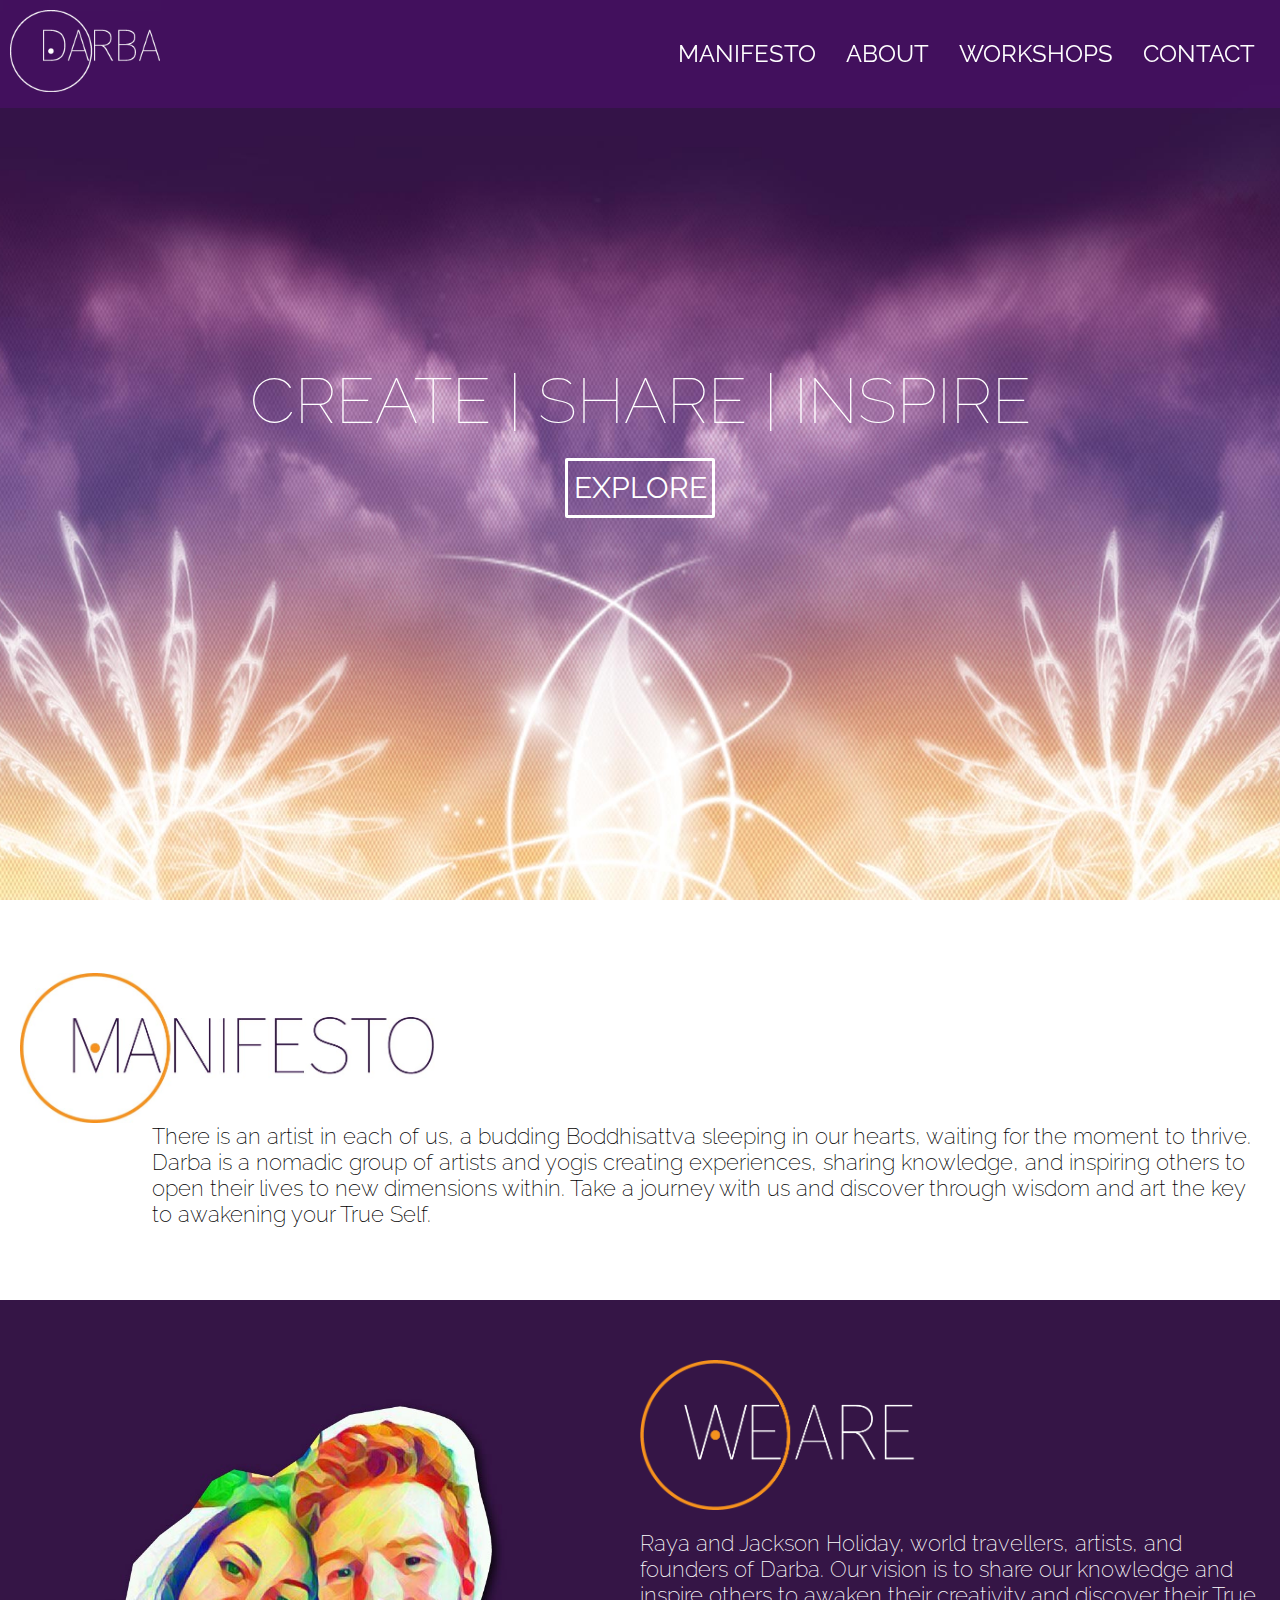
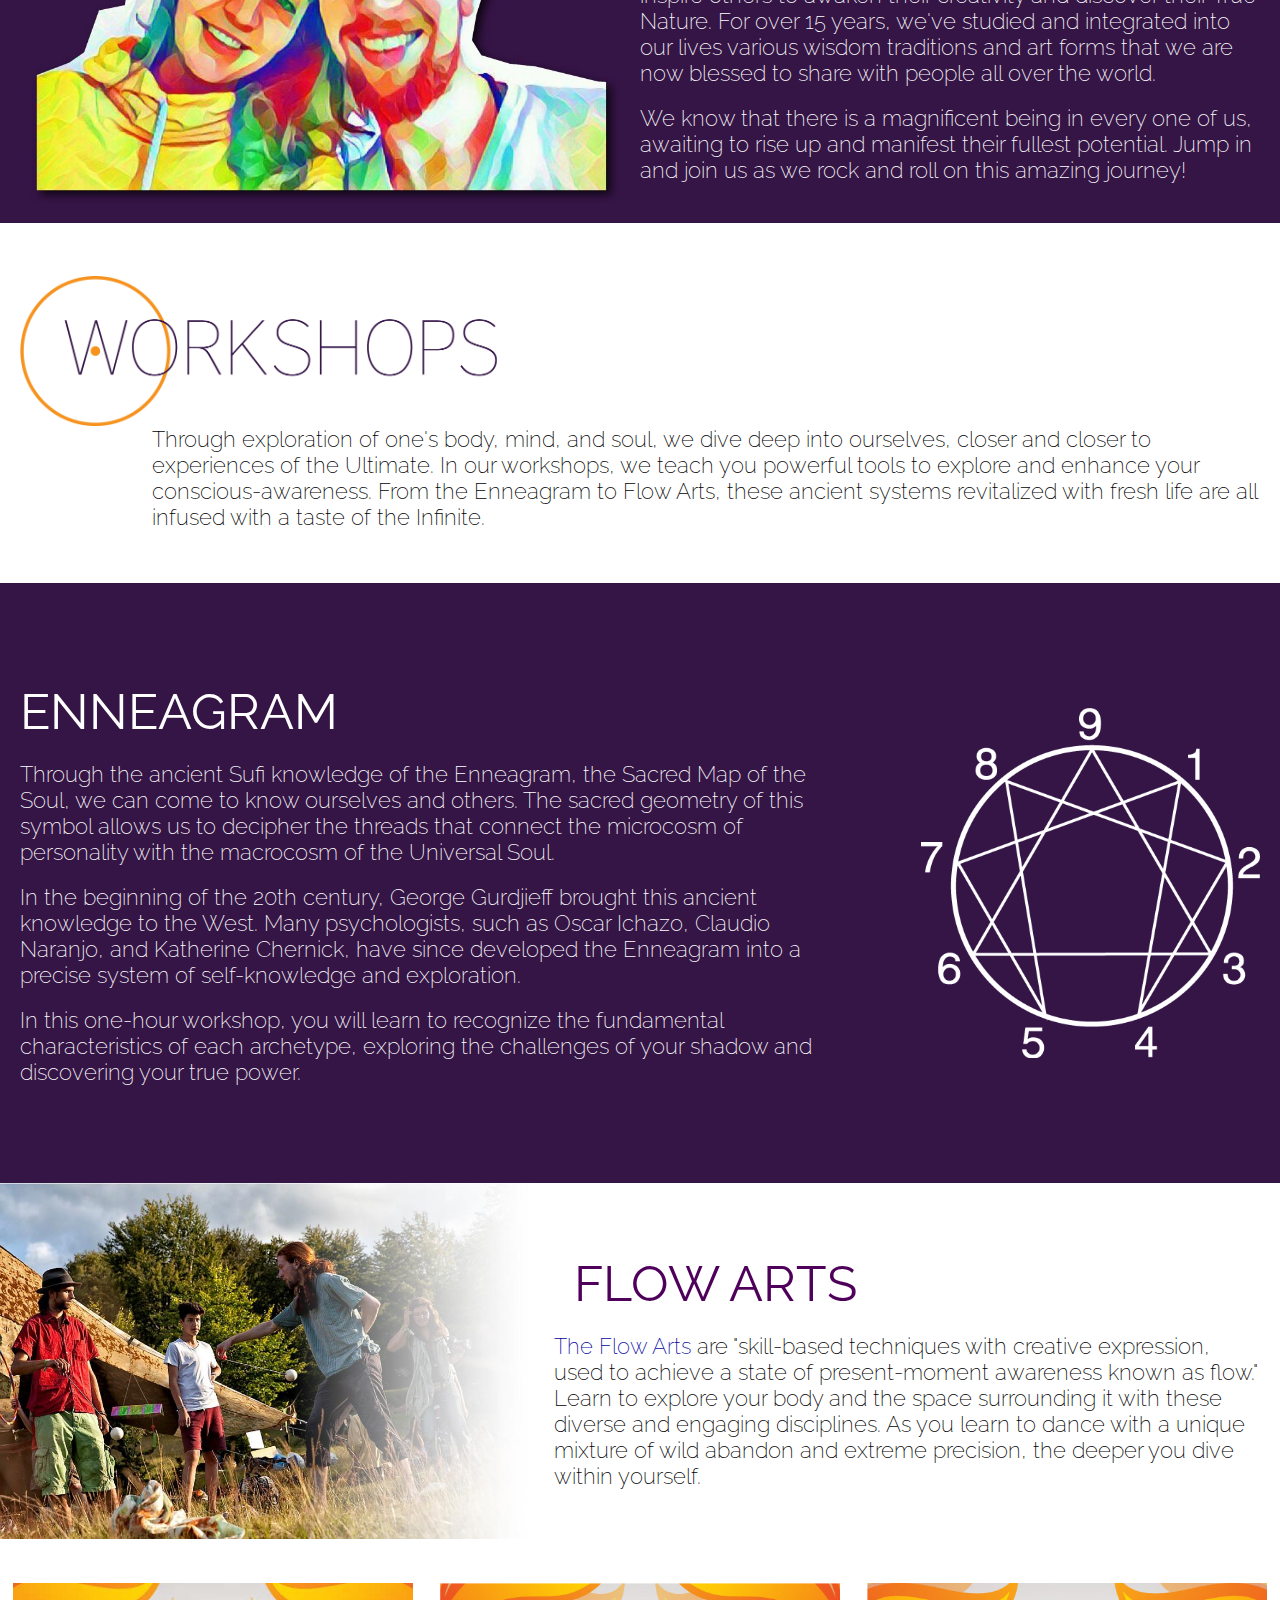
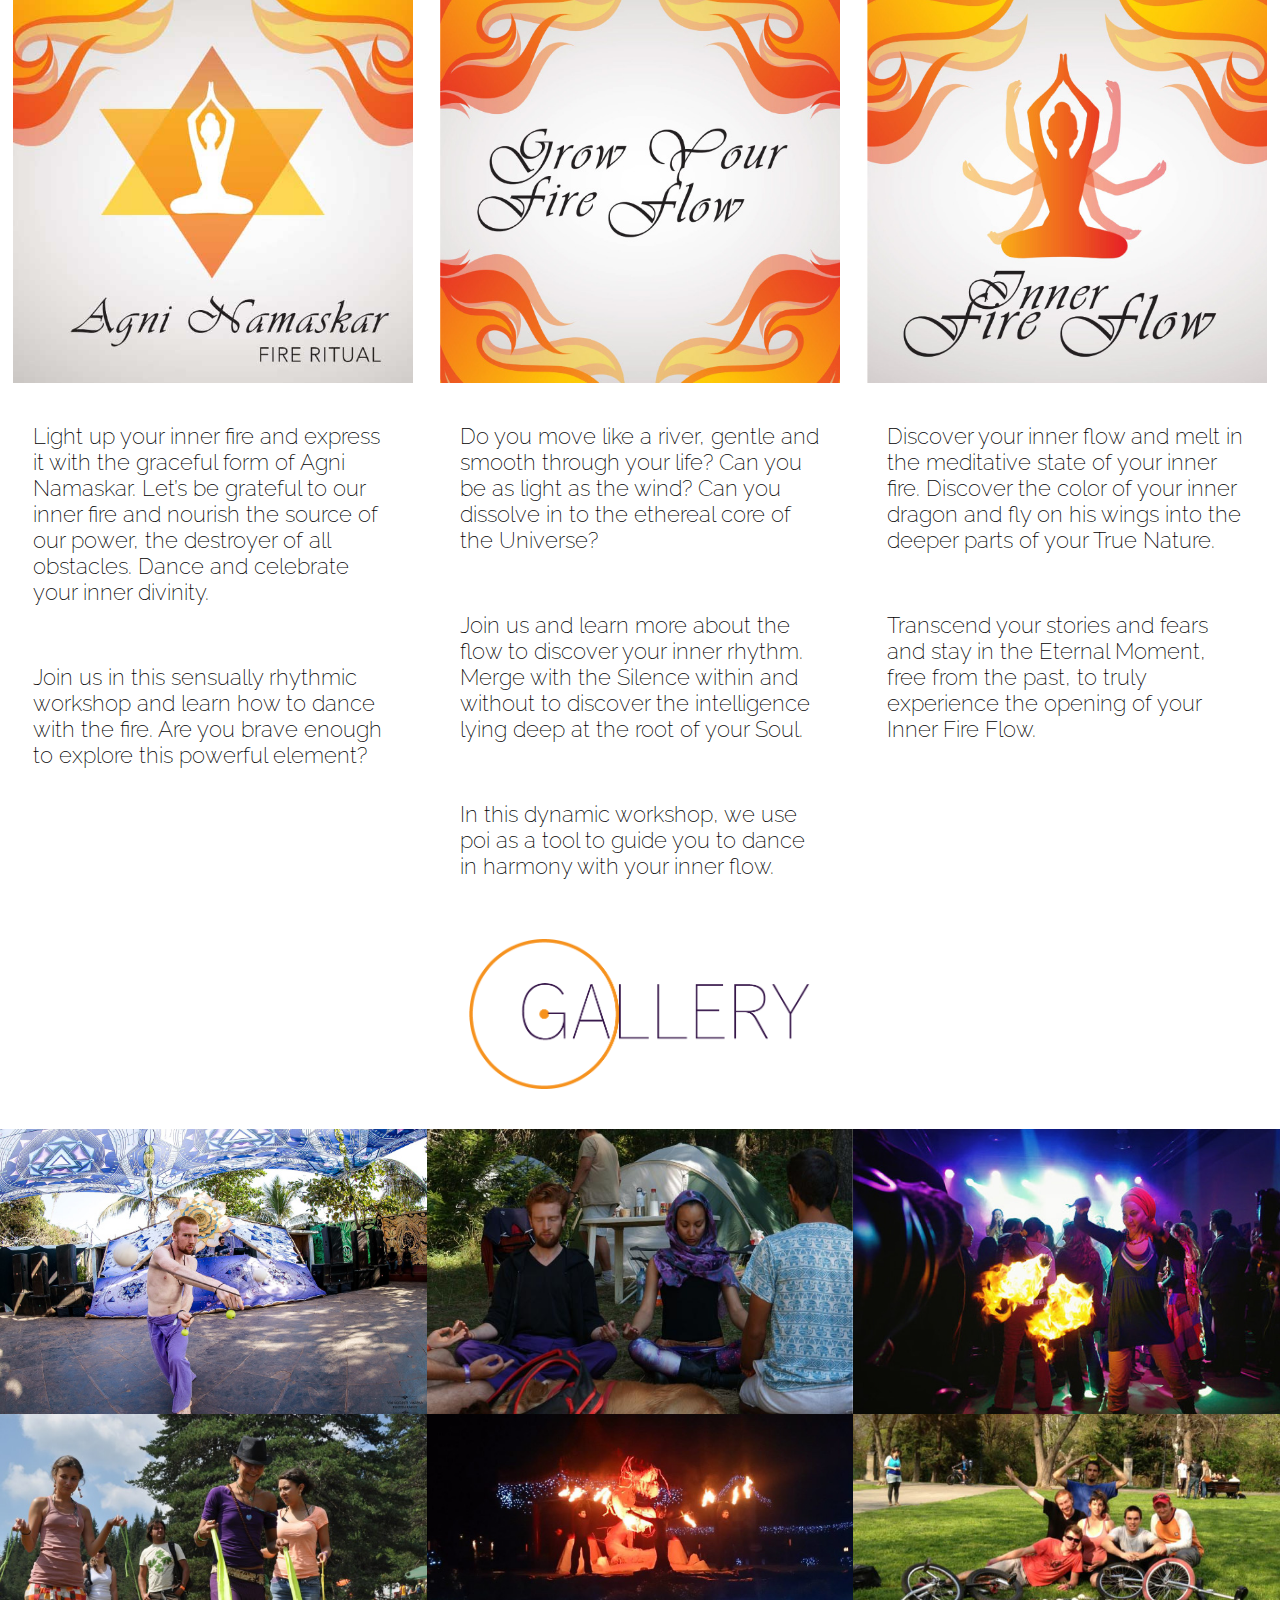
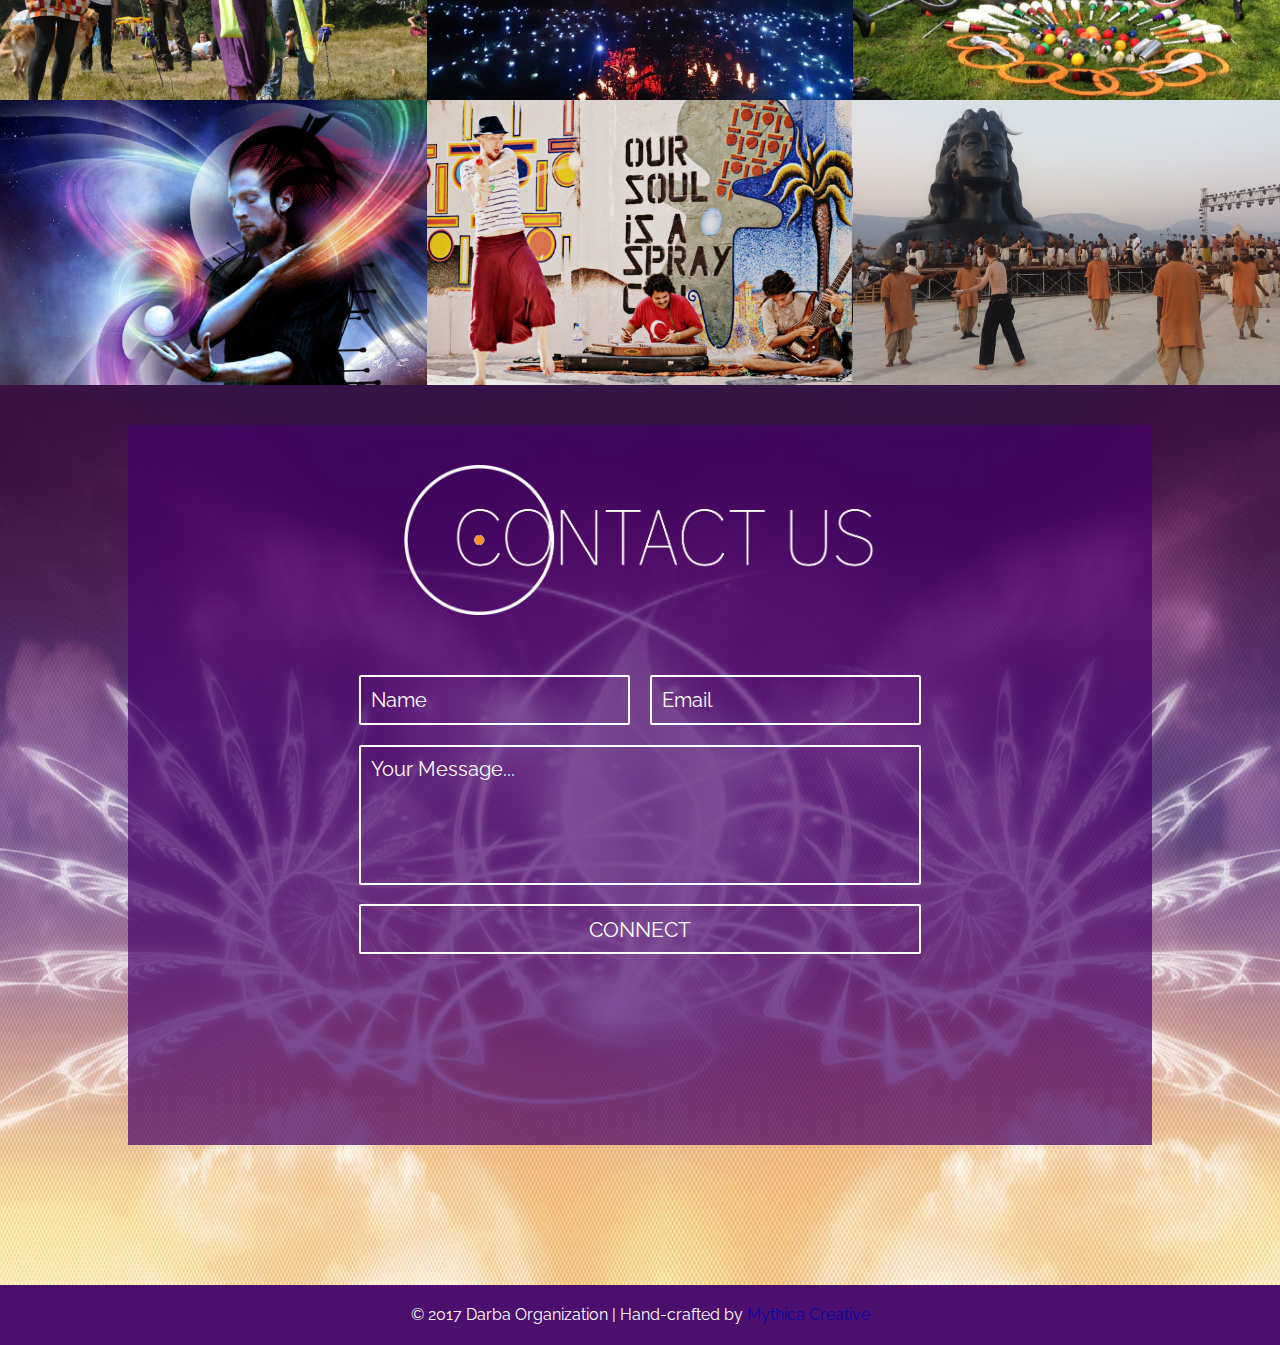
==== index.html @ bb7539b0 "Add favicon" ====
<!DOCTYPE html>
<html lang="en">
<head>
    <title>
      Darba
    </title>
    <meta
      charset="UTF-8"
      type="description"
      content="Darba: On a mission to raise human consciousness">
    <meta
      name="viewport"
      content="width=device-width, initial-scale=1">
    <link
    href="https://fonts.googleapis.com/css?family=Raleway"
    rel="stylesheet">
    <link
      rel="stylesheet"
      type="text/css"
      href="index.css">
    <link
      rel='shortcut icon'
      type='image/x-icon'
      href='/favicon.ico'>
</head>

<body>
  <header>
    <nav>
      <ul>
        <li>
          <img class="logo" src="./images/logo.png">
        </li>
        <li class="nav-link desktop">
          <a href="#manifesto">MANIFESTO</a>
        </li>
        <li class="nav-link desktop">
          <a href="#about">ABOUT</a>
        </li>
        <li class="nav-link desktop">
          <a href="#workshops">WORKSHOPS</a>
        </li>
        <li class="nav-link desktop">
          <a href="#contact">CONTACT</a>
        </li>
      </ul>
    </nav>
  </header>

  <main>
    <div class="banner">
      <div class="banner-content">
        <h1 class="desktop">CREATE | SHARE | INSPIRE</h1>
        <h1 class="mobile">CREATE SHARE INSPIRE</h1>
        <button class="explore-button">
          <a href="#manifesto">EXPLORE</a>
        </button>
      </div>
    </div>

    <div id="manifesto" class="container">
      <div class="manifesto-content content-section">
        <img class="content-header manifesto-header" src="./images/manifesto.jpg" />
        <p>There is an artist in each of us, a budding Boddhisattva sleeping in our hearts, waiting for the moment to thrive. Darba is a nomadic group of artists and yogis creating experiences, sharing knowledge, and inspiring others to open their lives to new dimensions within. Take a journey with us and discover through wisdom and art the key to awakening your True Self.</p>
      </div>
    </div>

    <div id="about">
      <div class="about-content content-section">
        <img id="about-image" src="./images/raya&jackson.jpg" />
        <div class="about-text">
          <img class="content-header about-header" src="./images/about.png" />
          <p>Raya and Jackson Holiday, world travellers, artists, and founders of Darba. Our vision is to share our knowledge and inspire others to awaken their creativity and discover their True Nature. For over 15 years, we've studied and integrated into our lives various wisdom traditions and art forms that we are now blessed to share with people all over the world.</p>
          <br />
          <p>We know that there is a magnificent being in every one of us, awaiting to rise up and manifest their fullest potential. Jump in and join us as we rock and roll on this amazing journey!</p>
          </div>
      </div>
    </div>

    <div id="workshops">
      <div class="workshops-content content-section">
        <img class="content-header workshops-header" src="./images/workshops.png" />
        <p>Through exploration of one's body, mind, and soul, we dive deep into ourselves, closer and  closer to experiences of the Ultimate. In our workshops, we teach you powerful tools to explore and enhance your conscious-awareness. From the Enneagram to Flow Arts, these ancient systems revitalized with fresh life are all infused with a taste of the Infinite.</p>
      </div>
    </div>

    <div class="enneagram">
      <div class="enneagram-content content-section">
        <div class="enneagram-text">
          <h2>ENNEAGRAM</h2>
          <p>Through the ancient Sufi knowledge of the Enneagram, the Sacred Map of the Soul, we can come to know ourselves and others. The sacred geometry of this symbol allows us to decipher the threads that connect the microcosm of personality with the macrocosm of the Universal Soul.</p>
          <br/>
          <p>In the beginning of the 20th century, George Gurdjieff brought this ancient knowledge to the West. Many psychologists, such as Oscar Ichazo, Claudio Naranjo, and Katherine Chernick, have since developed the Enneagram into a precise system of self-knowledge and exploration.</p>
          <br/>
          <p>In this one-hour workshop, you will learn to recognize the fundamental characteristics of each archetype, exploring the challenges of your shadow and discovering your true power.</p>
        </div>
        <img id="enneagram-image" src="./images/enneagram.png" />
      </div>
    </div>

    <div class="flow-arts">
      <div class="flow-arts-content">
        <img id="flow-arts-image" src="./images/flow_arts_workshop.jpg" />
        <div class="flow-arts-text">
          <h2>FLOW ARTS</h2>
          <p><a href="https://flowartsinstitute.com/about-us/what-is-flow-arts/" target="_blank">The Flow Arts</a> are "skill-based techniques with creative expression, used to achieve a state of present-moment awareness known as flow." Learn to explore your body and the space surrounding it with these diverse and engaging disciplines. As you learn to dance with a unique mixture of wild abandon and extreme precision, the deeper you dive within yourself.
        </div>
      </div>
    </div>

    <div class="fire">
      <div class="agni-namaskar fire-workshop">
        <img id="agni-namaskar-image" class="fire-workshop-image" src="./images/agni_namaskar.jpg" />
        <p>Light up your inner fire and express it with the graceful form of Agni Namaskar. Let’s be grateful to our inner fire and nourish the source of our power, the destroyer of all obstacles. Dance and celebrate your inner divinity.</p>
        <br/>
        <p>Join us in this sensually rhythmic workshop and learn how to dance with the fire. Are you brave enough to explore this powerful element?</p>
      </div>
      <div class="grow-your-fire-flow fire-workshop">
        <img id="grow-your-fire-flow-image" class="fire-workshop-image" src="./images/grow_your_fire_flow.jpg" />
        <p>Do you move like a river, gentle and smooth through your life? Can you be as light as the wind? Can you dissolve in to the ethereal core of the Universe?</p>
        <br/>
        <p>Join us and learn more about the flow to discover your inner rhythm. Merge with the Silence within and without to discover the intelligence lying deep at the root of your Soul.</p>
        <br/>
        <p>In this dynamic workshop, we use poi as a tool to guide you to dance in harmony with your inner flow.</p>
      </div>
      <div class="inner-fire-flow fire-workshop">
        <img id="inner-fire-flow-image" class="fire-workshop-image" src="./images/inner_fire_flow.jpg" />
        <p>Discover your inner flow and melt in the meditative state of your inner fire. Discover the color of your inner dragon and fly on his wings into the deeper parts of your True Nature.</p>
        <br/>
        <p>Transcend your stories and fears and stay in the Eternal Moment, free from the past, to truly experience the opening of your Inner Fire Flow.</p>
      </div>
    </div>

    <div class="gallery">
      <img class="content-header gallery-header" src="./images/gallery.png" />
      <div class="gallery-content">
        <div class="gallery-image">
          <img id="gallery-1" src="./images/gallery/IMG1.jpg" />
        </div>
        <div class="gallery-image">
          <img id="gallery-2" src="./images/gallery/IMG2.jpg" />
        </div>
        <div class="gallery-image">
          <img id="gallery-3" src="./images/gallery/IMG3.jpg" />
        </div>
        <div class="gallery-image">
          <img id="gallery-4" src="./images/gallery/IMG4.jpg" />
        </div>
        <div class="gallery-image">
          <img id="gallery-5" src="./images/gallery/IMG5.jpg" />
        </div>
        <div class="gallery-image">
          <img id="gallery-6" src="./images/gallery/IMG6.jpg" />
        </div>
        <div class="gallery-image">
          <img id="gallery-7" src="./images/gallery/IMG7.jpg" />
        </div>
        <div class="gallery-image">
          <img id="gallery-8" src="./images/gallery/IMG8.jpg" />
        </div>
        <div class="gallery-image">
          <img id="gallery-9" src="./images/gallery/IMG9.jpg" />
        </div>
      </div>
    </div>

    <div class="contact" id="contact">
      <div class="contact-content">
        <img class="content-header contact-header" src="./images/contact-us.png">
        <form name="contact" class="contact-form" netlify>
          <div class="contact-info">
            <label class="visually-hidden" for="name">Name</label>
            <input type="text" name="name" id="name" placeholder="Name" />
            <label class="visually-hidden" for="email">Email</label>
            <input type="email" name="email" id="email" placeholder="Email" />
          </div>
          <label class="visually-hidden" for="message">Message</label>
          <textarea id="message" placeholder="Your Message..." name="message"></textarea>
          <br />
          <button type="submit">CONNECT</button>
        </form>
    </div>
  </main>

  <footer>
    <span>
      © 2017 Darba Organization | Hand-crafted by <a href="http://mythicacreative.com" target="_blank"> Mythica Creative</a>
    </span>
  </footer>
</body>
</html>
---- index.css ----
/* General */

* {
  box-sizing: border-box;
  font-family: Raleway;
}

html, body, nav, ul, li, a, h1, h2, h3, h4, p {
  margin: 0;
  padding: 0;
}

html, body {
  height: 100%;
}

a {
  text-decoration: none;
  color: #0606a0;
}

a:visited {
  color: #4f005b;
}

h1 {
  font-size: 64px;
  font-weight: 100;
}

h2 {
  font-size: 50px;
  font-weight: 400;
}

p {
  font-size: 22px;
  font-weight: 200;
}

.content-header {
  height: 150px;
}


/* Header */

nav {
  background-color: rgba(76, 15, 109, 0.6);
  filter: alpha(opacity=50);
  padding: 10px;
  width: 100%;
  position: fixed;
  top: 0;
}

nav ul {
  width: 100%;
  list-style: none;
  display: flex;
  justify-content: center;
}

nav ul li {
  font-size: 24px;
  color: #fff;
}

nav ul li a {
  color: #fff;
}

nav ul li a:visited {
  color: #fff;
}

nav ul li:first-child {
  margin-right: auto;
}

.nav-link {
  align-self: center;
  line-height: 50px;
  height: 50px;
  margin: 0px 15px;
}

.logo {
  width: 150px;
}


/* Top Banner */

.banner {
  height: 900px;
  width: 100%;
  background-position: center;
  background-repeat: no-repeat;
  background-size: cover;
  background-image: url("./images/banner.jpg");
  background-attachment: fixed;
  color: #fff;
  display: flex;
  flex-flow: row wrap;
  justify-content: center;
  align-items: center;
  text-align: center;
  /*
  box-shadow: inset 0px -5px 5px 0px rgba(255,255,255,1);
  -webkit-box-shadow: inset 0px -5px 5px 0px rgba(255,255,255,1);
  -moz-box-shadow: inset 0px -5px 5px 0px rgba(255,255,255,1);
  */
}

.banner-content h1 {
  width: 100%;
}

.banner-content button {
  height: 60px;
  width: 150px;
  border: 3px solid white;
  border-radius: 2px;
  background-color: rgba(255,255,255,0);
  margin: 20px;
}

.banner-content button:hover {
  background-color: rgba(71, 0, 106, 0.7);
  border: none;
  transition: all .3s
}

.banner-content button a {
  color: #fff;
  font-size: 30px;
  font-weight: 300px;
}


/* Manifesto */

.manifesto-content {
  height: 400px;
  padding: 240px;
  display: flex;
  flex-direction: column;
  flex-wrap: nowrap;
  justify-content: center;
}

.manifesto-content p {
  margin: 0 0 0 132px
}

.manifesto-header {
  align-self: flex-start;
}


/* About */

.about-content {
  height: 600px;
  background-color: #351546;
  color: #fff;
  display: flex;
  padding: 0 220px;
}

#about-image {
  align-self: flex-end;
  width: 600px;
}

.about-text {
  display: flex;
  flex-direction: column;
  justify-content: center;
  margin: 20px 0 20px 20px;
}

.about-header {
  margin-top: 20px;
  margin-right: auto;
  margin-bottom: 20px;
}

/* Workshops */

.workshops-content {
  height: 360px;
  display: flex;
  flex-direction: column;
  justify-content: center;
  align-items: center;
  padding: 260px;
}

.workshops-content p {
  margin: 0 0 0 132px;
}


.workshops-header {
  margin-right: auto;
}


/* Enneagram */

.enneagram-content {
  height: 600px;
  background-color: #351546;
  color: #fff;
  display: flex;
  align-items: center;
  padding: 270px;
}

.enneagram-content h2 {
  margin-bottom: 20px;
}

#enneagram-image {
  height: 350px;
  margin-left: 80px;
}


/* Flow Arts */

.flow-arts-content {
  height: 400px;
  display: flex;
  align-items: center;
}

.flow-arts-content h2 {
  margin-bottom: 20px;
  color: #4f005b;
}

#flow-arts-image {
  height: 100%;
}

.flow-arts-text {
  display: flex;
  flex-direction: column;
  padding: 100px;
}


/* Fire Flow Workshops */

.fire {
  display: flex;
  justify-content: space-around;
  padding: 40px 20px;
}

.fire-workshop {
  display: flex;
  flex-direction: column;
  align-items: center;
  width: 400px;
}

.fire-workshop-image {
  width: 400px;
  margin-bottom: 20px;
}


/* Gallery */

.gallery {
  display: flex;
  flex-direction: column;
  justify-content: center;
  align-items: center;
}

.gallery-header {
  margin: 40px 20px;
}

.gallery-content {
  display: flex;
  flex-wrap: wrap;
  justify-content: center;
}

.gallery-image {
  width: 33.33%;
}

.gallery-image img {
  width: 100%;
  height: 100%;
}


/* Contact */

.contact {
  background-image: url(./images/contact.jpg);
  background-position: center;
  background-repeat: no-repeat;
  background-size: cover;
  height: 900px;
  display: flex;
  justify-content: center;
}

.contact-content {
  height: 80%;
  width: 80%;
  background-color: rgba(71, 0, 106, 0.7);
  display: flex;
  flex-direction: column;
  align-items: center;
  margin-top: 40px;
}

.contact-header {
  margin: 40px;
}

.contact-form {
  display: flex;
  flex-direction: column;
  justify-content: center;
  align-items: center;
}

.contact-info {
  display: flex;
}

#name {
  margin-right: 10px;
}

#email {
  margin-left: 10px;
}

input, textarea {
  background-color: rgba(255,255,255,0);
  border: 2px solid white;
  border-radius: 2px;
  color: #fff;
  font-size: 20px;
  font-weight: 400;
  padding: 10px;
  width: 100%;
}

input {
  height: 50px;
  margin: 20px 0;
}

input::placeholder, textarea::placeholder {
  color: #fff;
  font-size: 20px;
  font-weight: 400;
}

textarea {
  height: 140px;
  resize: none;
  outline: none;
}

.contact-form button {
  border-radius: 2px;
  height: 50px;
  width: 100%;
  text-align: center;
  background-color: rgba(255,255,255,0);
  border: 2px solid white;
  color: #fff;
  font-size: 1.3em;
  cursor: pointer;
}

.contact-form button:hover {
  background-color: rgba(71, 0, 106, 0.7);
  transition: all .3s
  color: #fff;
  border: none;
}

footer {
    text-align: center;
    bottom: 0;
    padding-top: 20px;
    padding-bottom: 20px;
    margin: 0 auto;
    height: 60px;
    width: 100%;
    color: #fff;
    background-color: #4c0f6d;
}

footer span a:visited {
  color: #fff;
}


/* Mobile Responsive CSS */

.mobile {
  display: none;
}

@media only screen and (max-width: 1360px) and (min-width: 980px) {
  .content-section {
    padding: 20px;
  }

  .about-content {
    height: auto;
  }

  .flow-arts-content {
    padding-bottom: 44px;
  }

  .flow-arts-text {
    padding: 20px
  }

  .flow-arts-text h2 {
    margin: 20px;
  }

  .fire {
    padding: 0;
  }

  .fire-workshop-image {
    width: 100%;
  }

  .fire-workshop p {
    padding: 20px;
  }

}


@media only screen and (max-width: 979px) {

  .manifesto-content {
    padding: 20px;
  }

  .manifesto-content p {
    margin: 0 0 0 100px
  }

  .about-content {
    height: 960px;
    padding: 0 60px;
    flex-wrap: wrap;
    justify-content: center;
    align-items: center;
  }

  #about-image {
    justify-content: center;
    width: 100%;
  }

  .about-text {
    margin: 0;
  }

  .workshops-content {
    padding: 30px;
  }

  .enneagram-content {
    height: 880px;
    padding: 40px;
  }

  #enneagram-image {
    margin-left: 40px
  }

  .flow-arts-content {
    height: 760px;
    flex-wrap: wrap;
  }

  #flow-arts-image {
    height: auto;
    width: 100%;
  }

  .flow-arts-text {
    padding: 20px;
  }

  .fire {
    flex-wrap: wrap;
  }

  .fire-workshop {
    padding: 20px 0;
  }

  .gallery-content {
    padding-bottom: 40px;
  }

  .gallery-image {
    width: 100%;
  }

}

@media only screen and (max-width: 759px) {

  .desktop {
    display: none;
  }

  .mobile {
    display: block;
  }

  .banner{
    height: 670px;
  }

  .banner-content button {
    background-color: rgba(76, 15, 109, 0.6);
    border: none;
  }

  .content-header {
    height: 90px;
  }

  .manifesto-content {
    height: 600px;
  }

  .manifesto-content p {
    margin: 0 0 0 28px
  }

  .about-content {
    height: 950px;
    padding: 20px 18px;
  }

  .about-header {
    margin: 0 auto 20px 0;
  }

  .workshops-content {
    padding: 8px;
    height: 560px;
  }

  .workshops-content p {
    margin-left: 28px;
  }

  .enneagram-content {
    height: 1380px;
    padding: 20px;
    display: flex;
    flex-wrap: wrap;
    justify-content: center;
  }

  .enneagram-text {
    order: 2;
  }

  #enneagram-image {
    margin-left: 0;
    height: 308px;
  }

  #flow-arts-image {
    margin-top: -22px;
  }

  .flow-arts-text {
    padding: 20px;
  }

  .fire-workshop-image {
    width: 100%;
  }

  .gallery-header {
    margin: 0 0 20px;
  }

  .contact-content {
    width: 90%;
    padding: 10px;
  }

  .contact-header {
    height: 90px;
  }

}

/* Utility Classes */
.visually-hidden {
  border: 0 !important;
  clip: rect(0 0 0 0) !important;
  height: 1px !important;
  margin: -1px !important;
  overflow: hidden !important;
  padding: 0 !important;
  position: absolute !important;
  width: 1px !important;
}
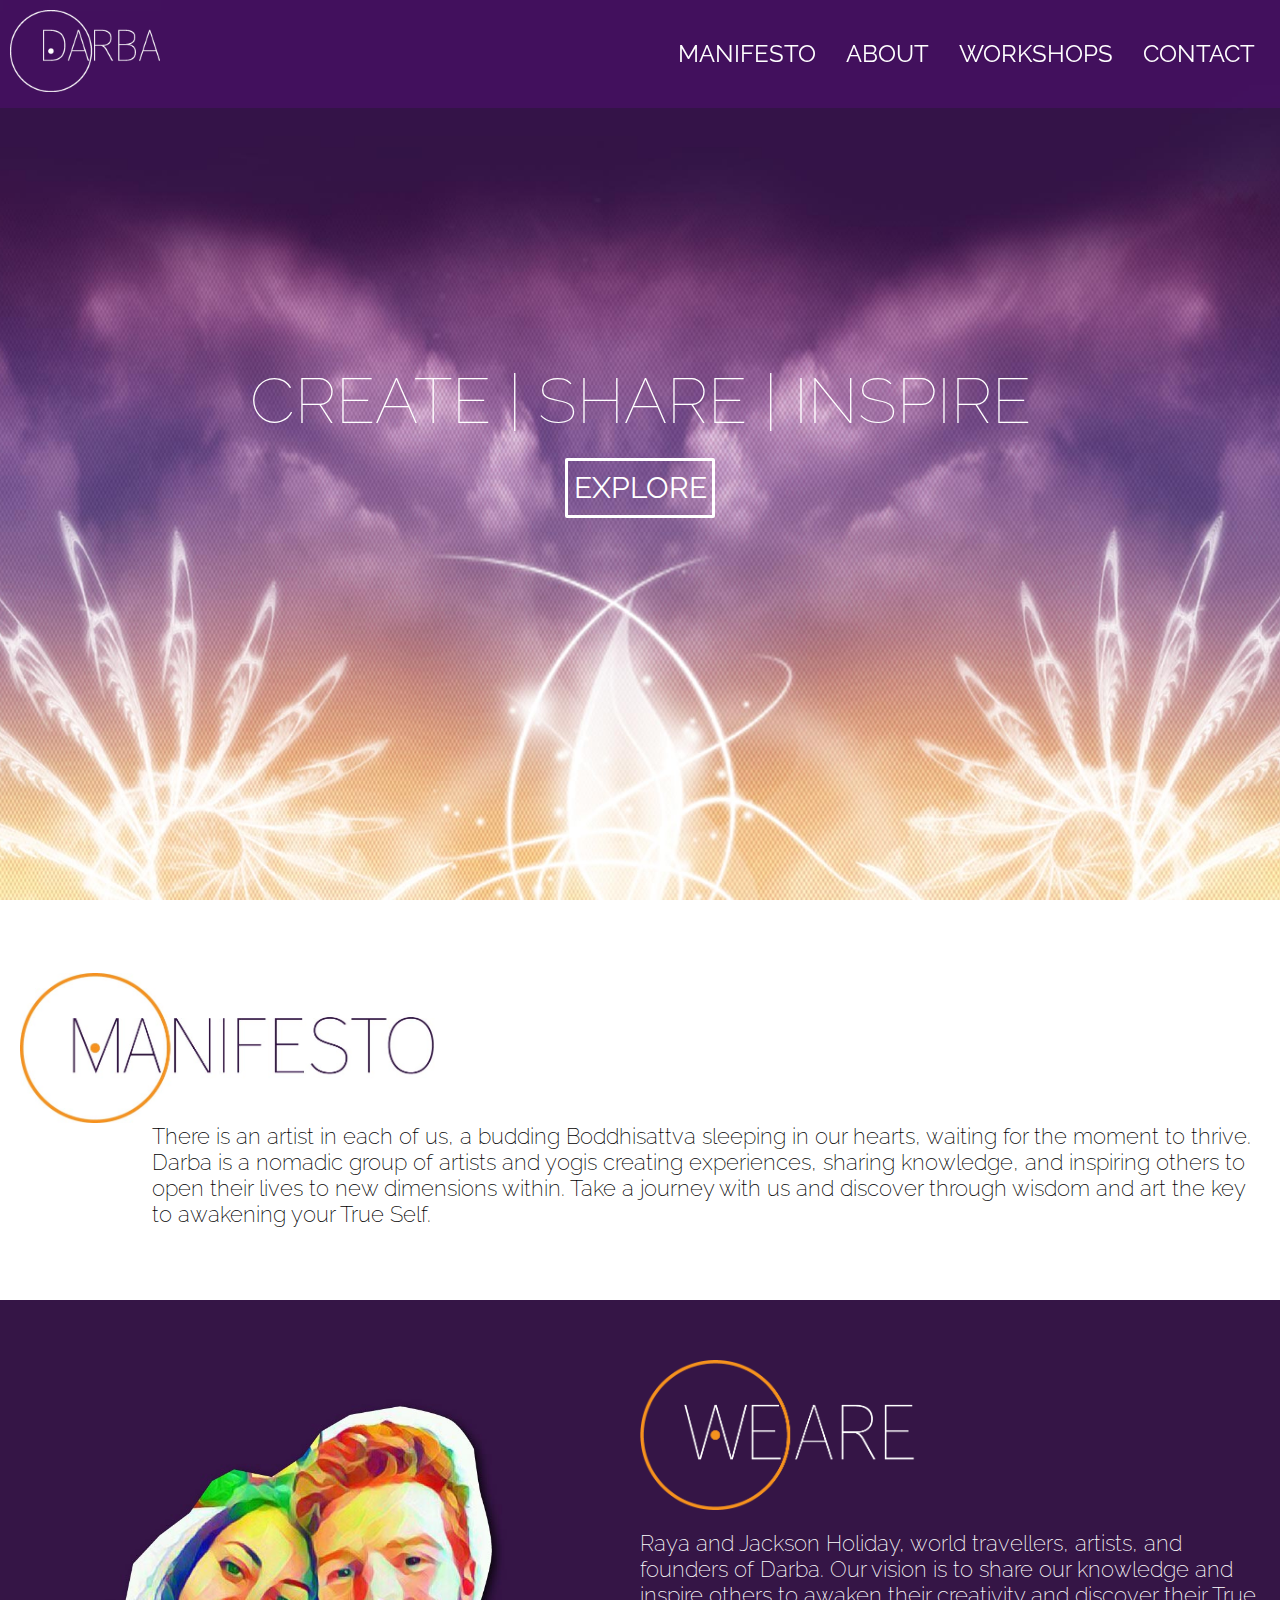
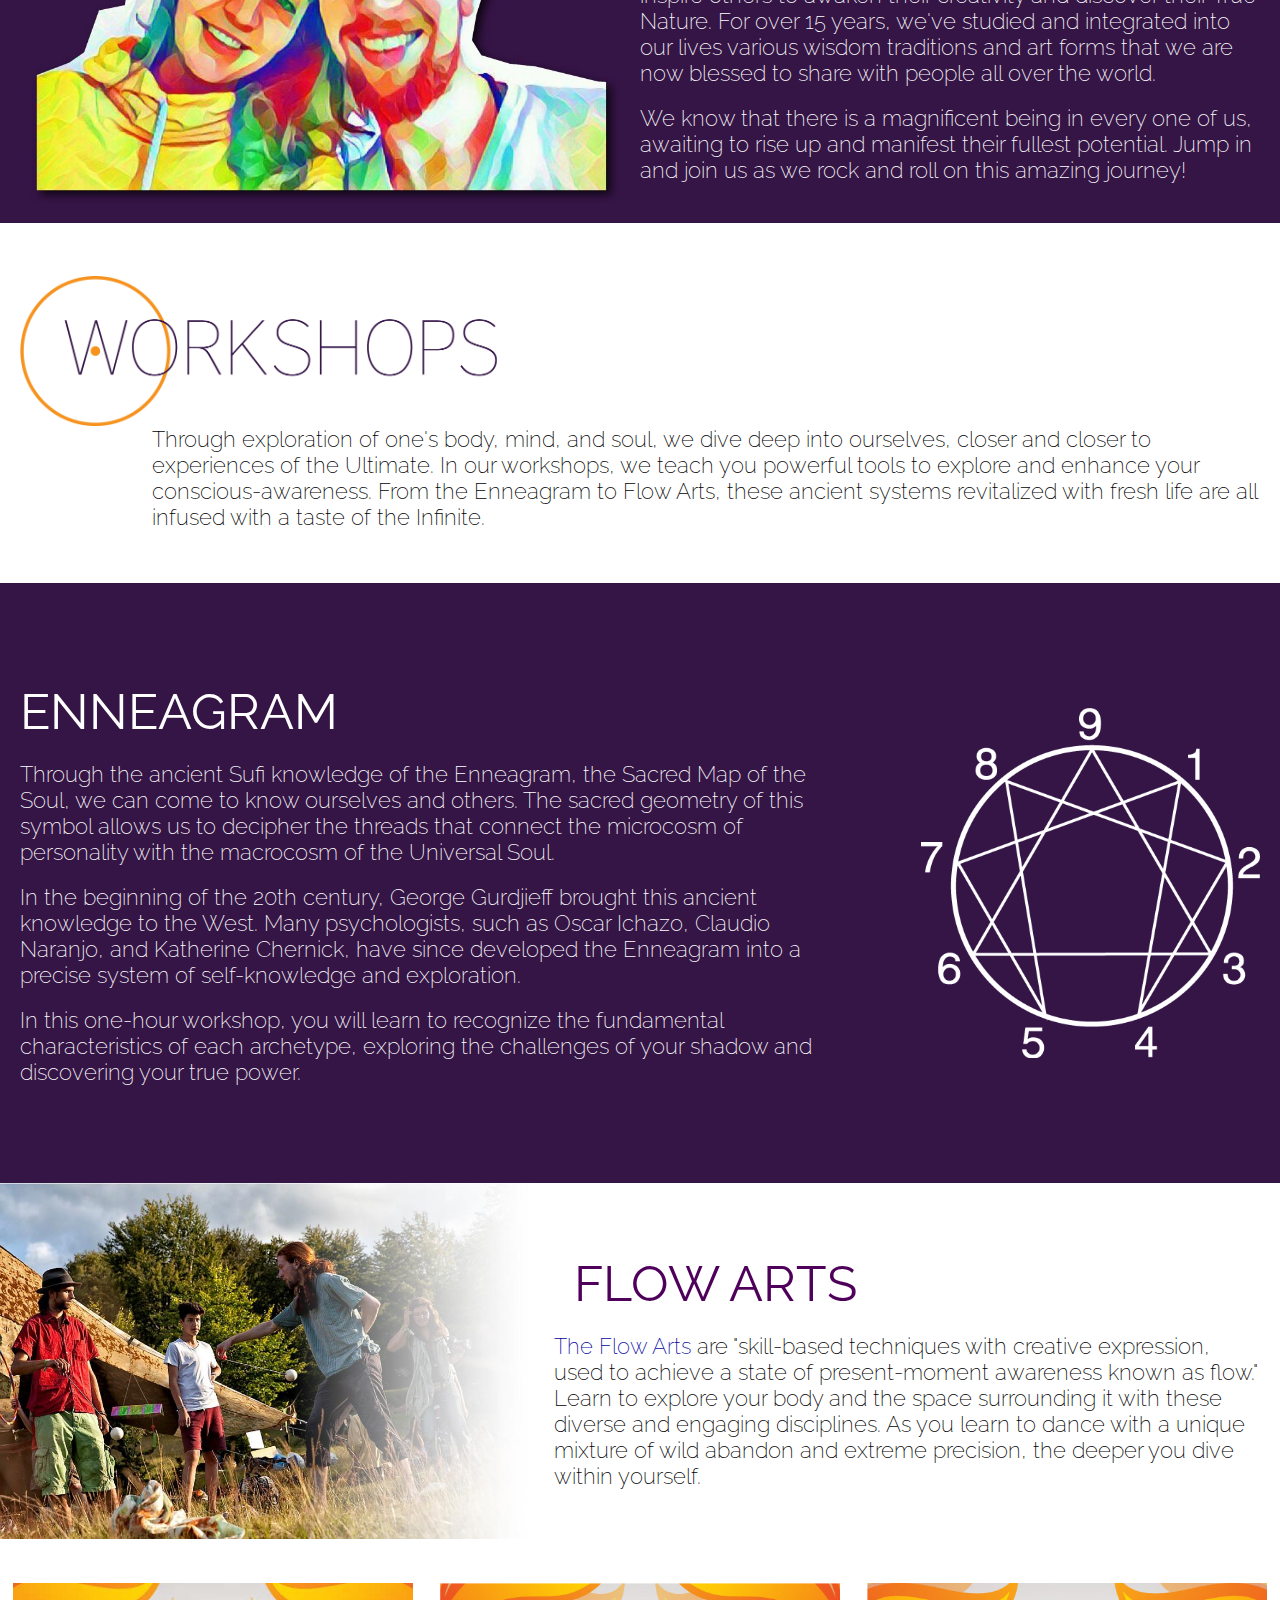
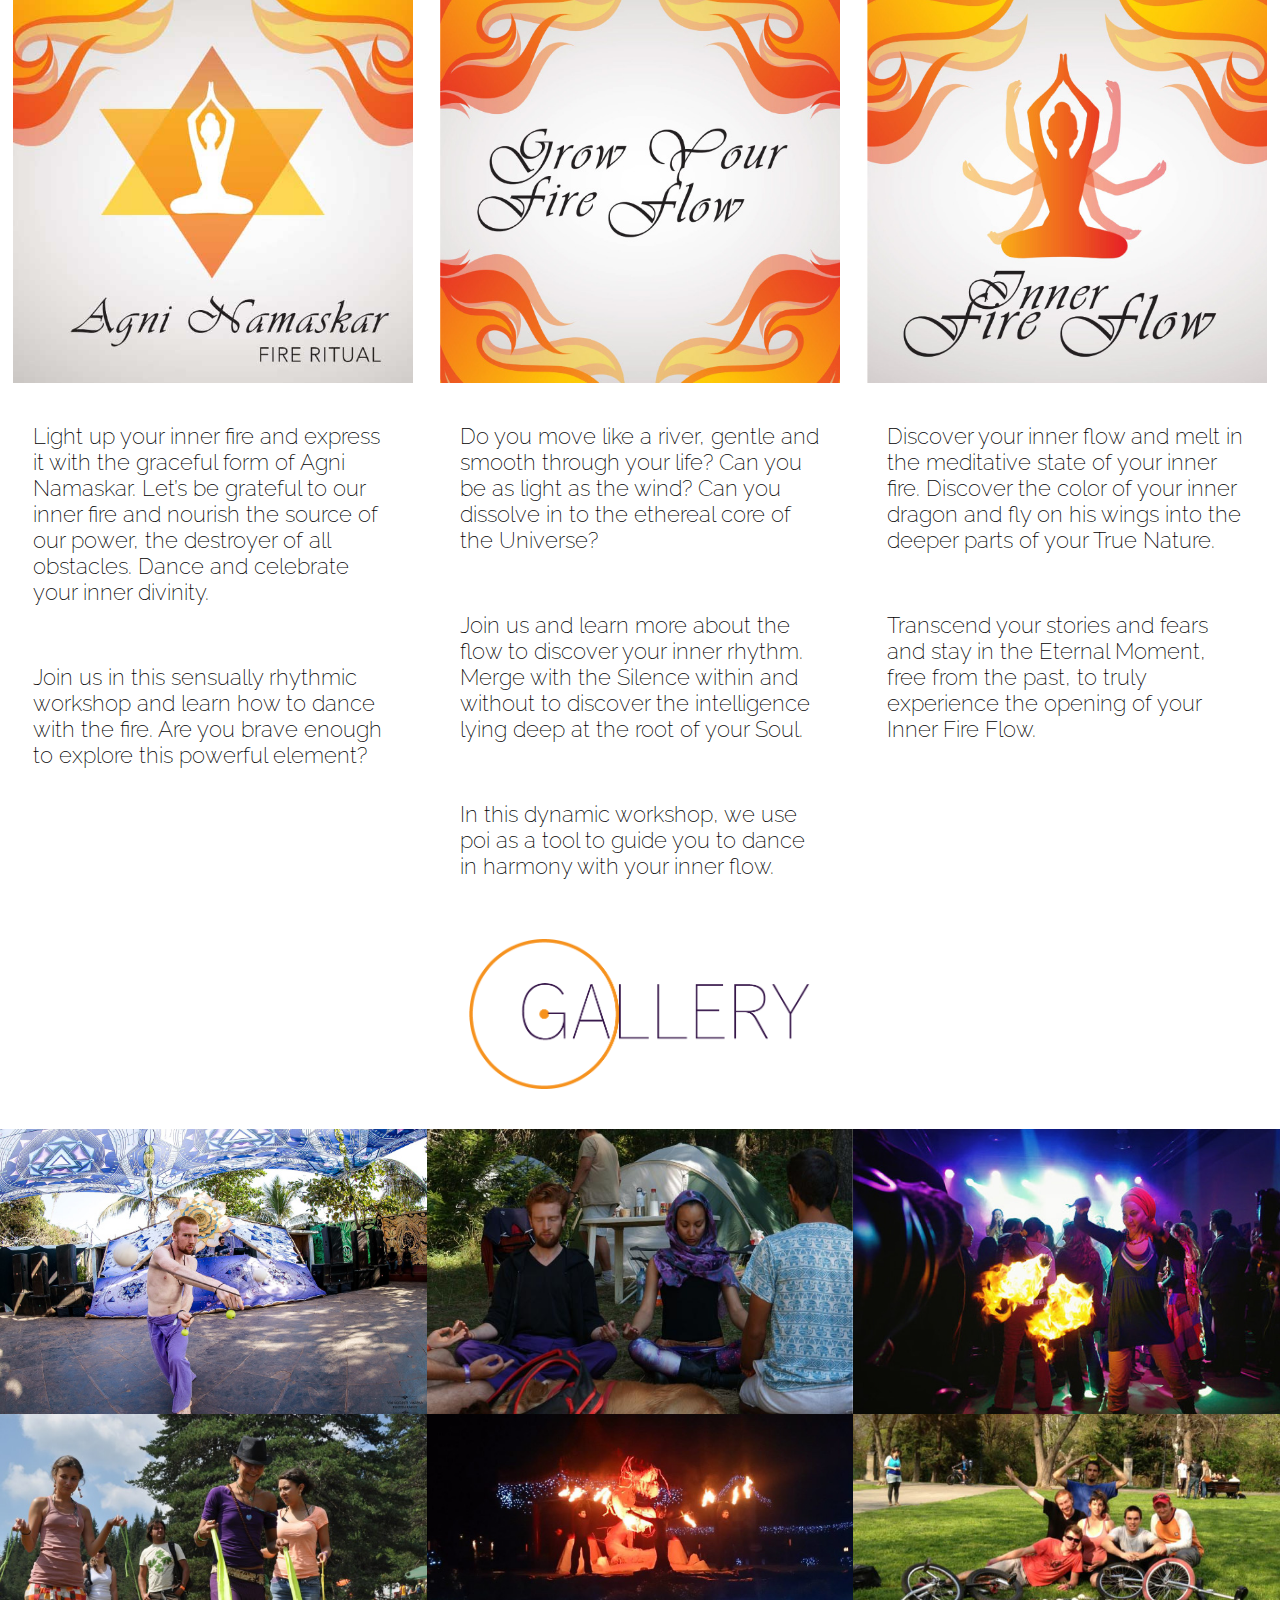
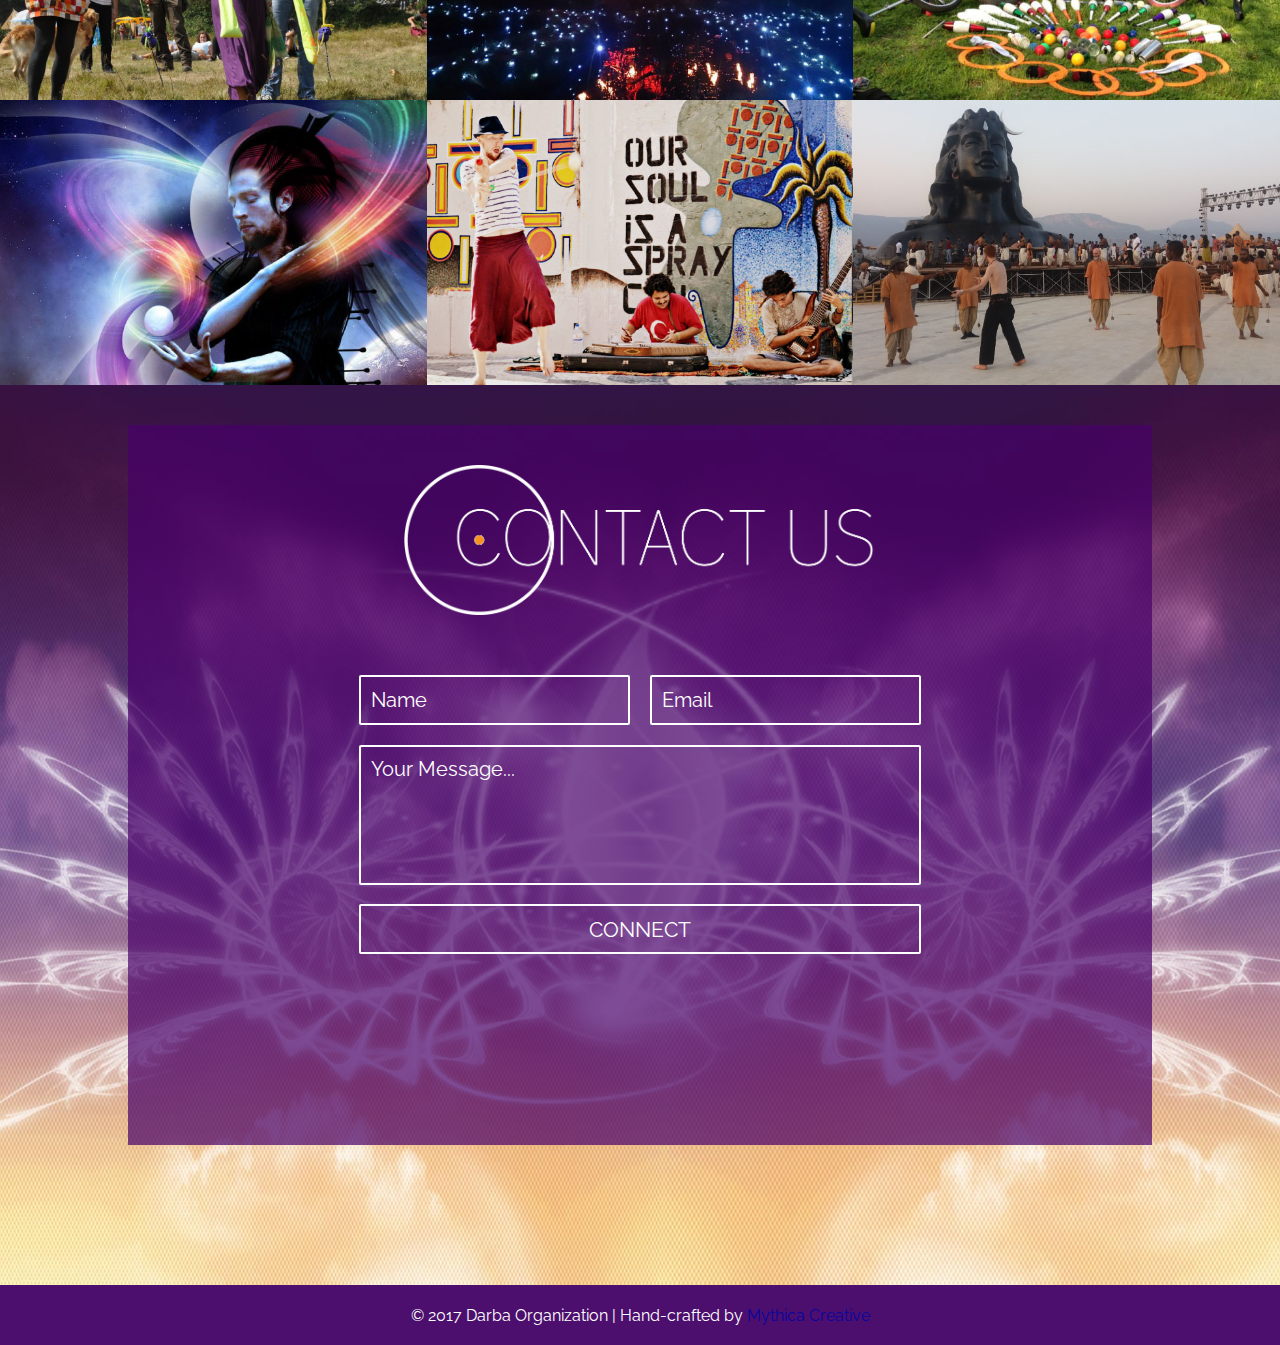
==== commit fb4d1909: "Add thank you page and make footer mobile responsive" ====
--- a/index.html
+++ b/index.html
@@ -2,7 +2,7 @@
 <html lang="en">
 <head>
     <title>
-      Darba
+      Darba | Create, Share, Inspire
     </title>
     <meta
       charset="UTF-8"
@@ -21,7 +21,7 @@
     <link
       rel='shortcut icon'
       type='image/x-icon'
-      href='/favicon.ico'>
+      href='./favicon.png'>
 </head>
 
 <body>
@@ -167,7 +167,7 @@
     <div class="contact" id="contact">
       <div class="contact-content">
         <img class="content-header contact-header" src="./images/contact-us.png">
-        <form name="contact" class="contact-form" netlify>
+        <form name="contact" class="contact-form" action="./thank-you.html" netlify>
           <div class="contact-info">
             <label class="visually-hidden" for="name">Name</label>
             <input type="text" name="name" id="name" placeholder="Name" />
--- a/index.css
+++ b/index.css
@@ -405,10 +405,35 @@
     width: 100%;
     color: #fff;
     background-color: #4c0f6d;
+    display: flex;
+    flex-wrap: wrap;
+    justify-content: center;
+    align-items: center;
 }
 
 footer span a:visited {
   color: #fff;
+}
+
+
+/* Thank You Page */
+
+.thank-you {
+  width: 100%;
+  height: 100vh;
+  background-position: center;
+  background-repeat: no-repeat;
+  background-size: cover;
+  background-image: url(./images/contact.jpg);
+  background-attachment: fixed;
+  color: #fff;
+  display: flex;
+  align-items: center;
+  text-align: center;
+}
+
+.thank-you-text {
+  background-color: rgba(76, 15, 109, 0.45)
 }
 
 
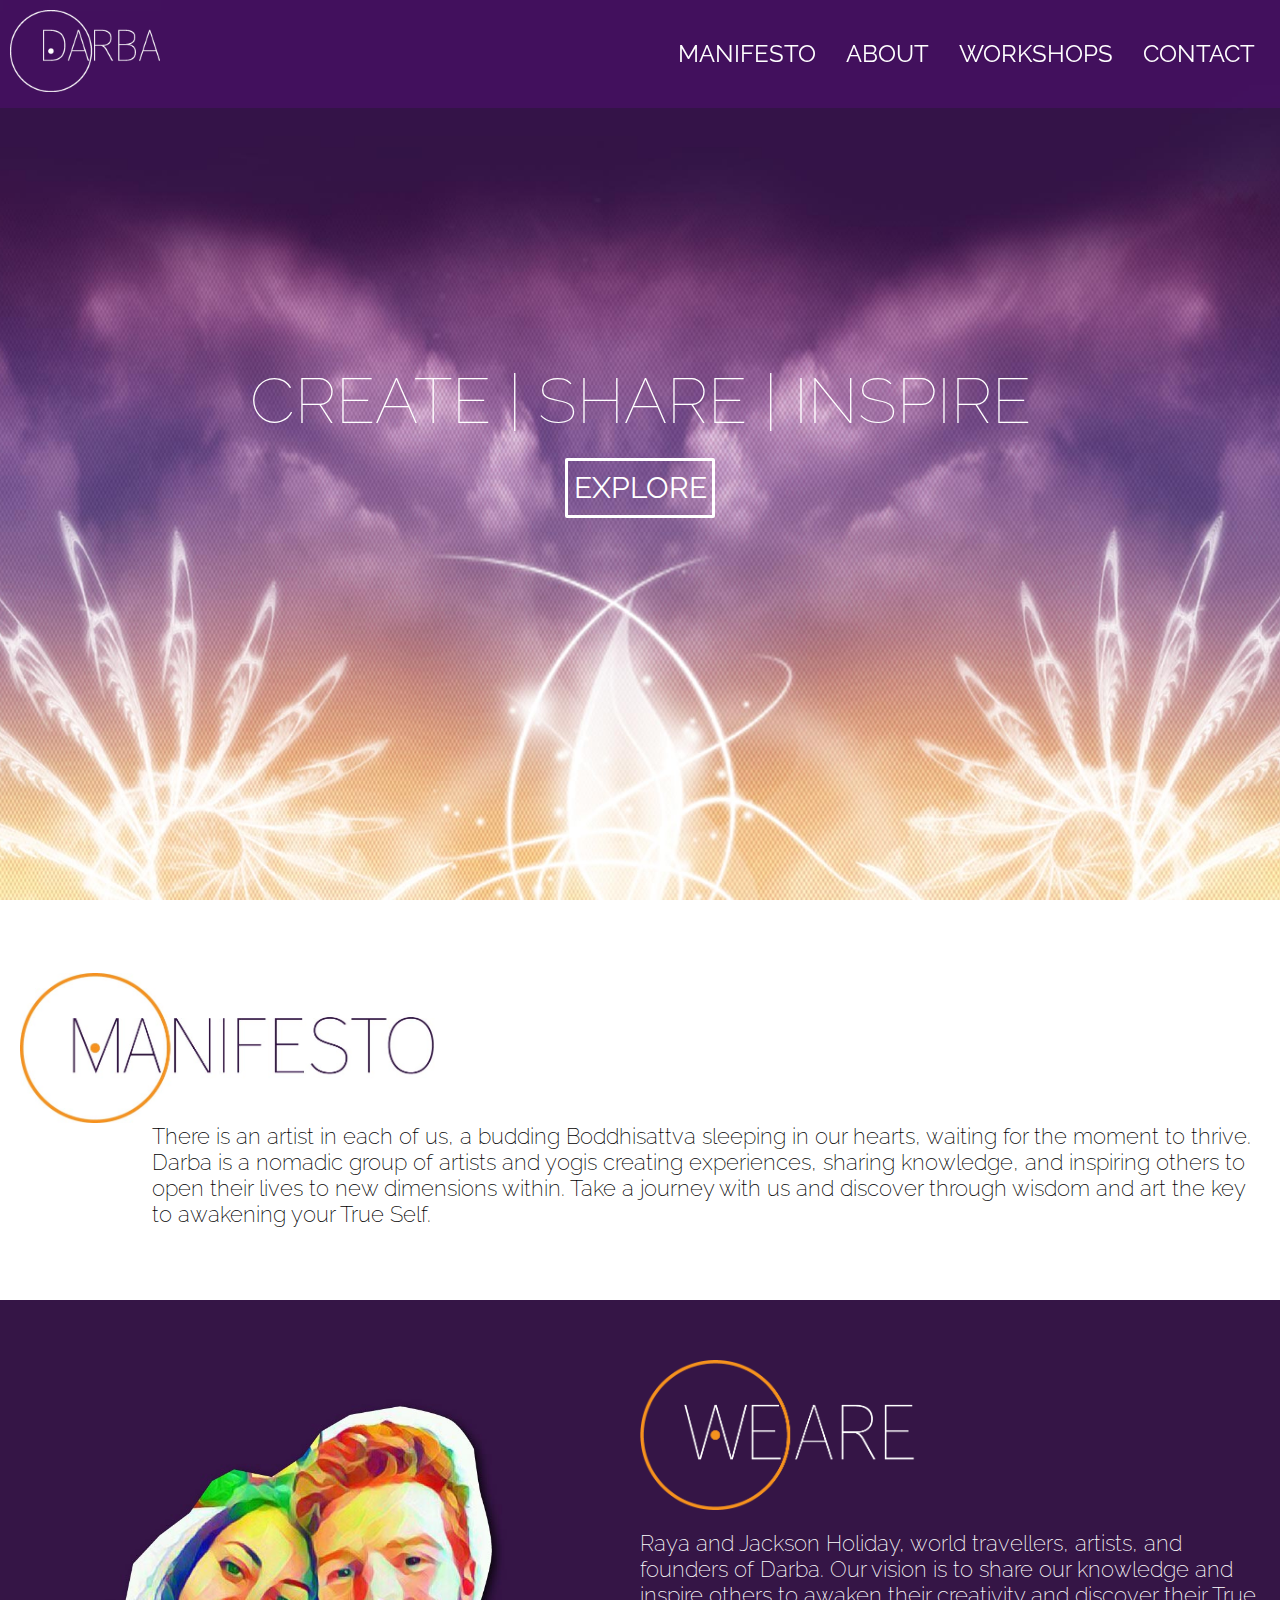
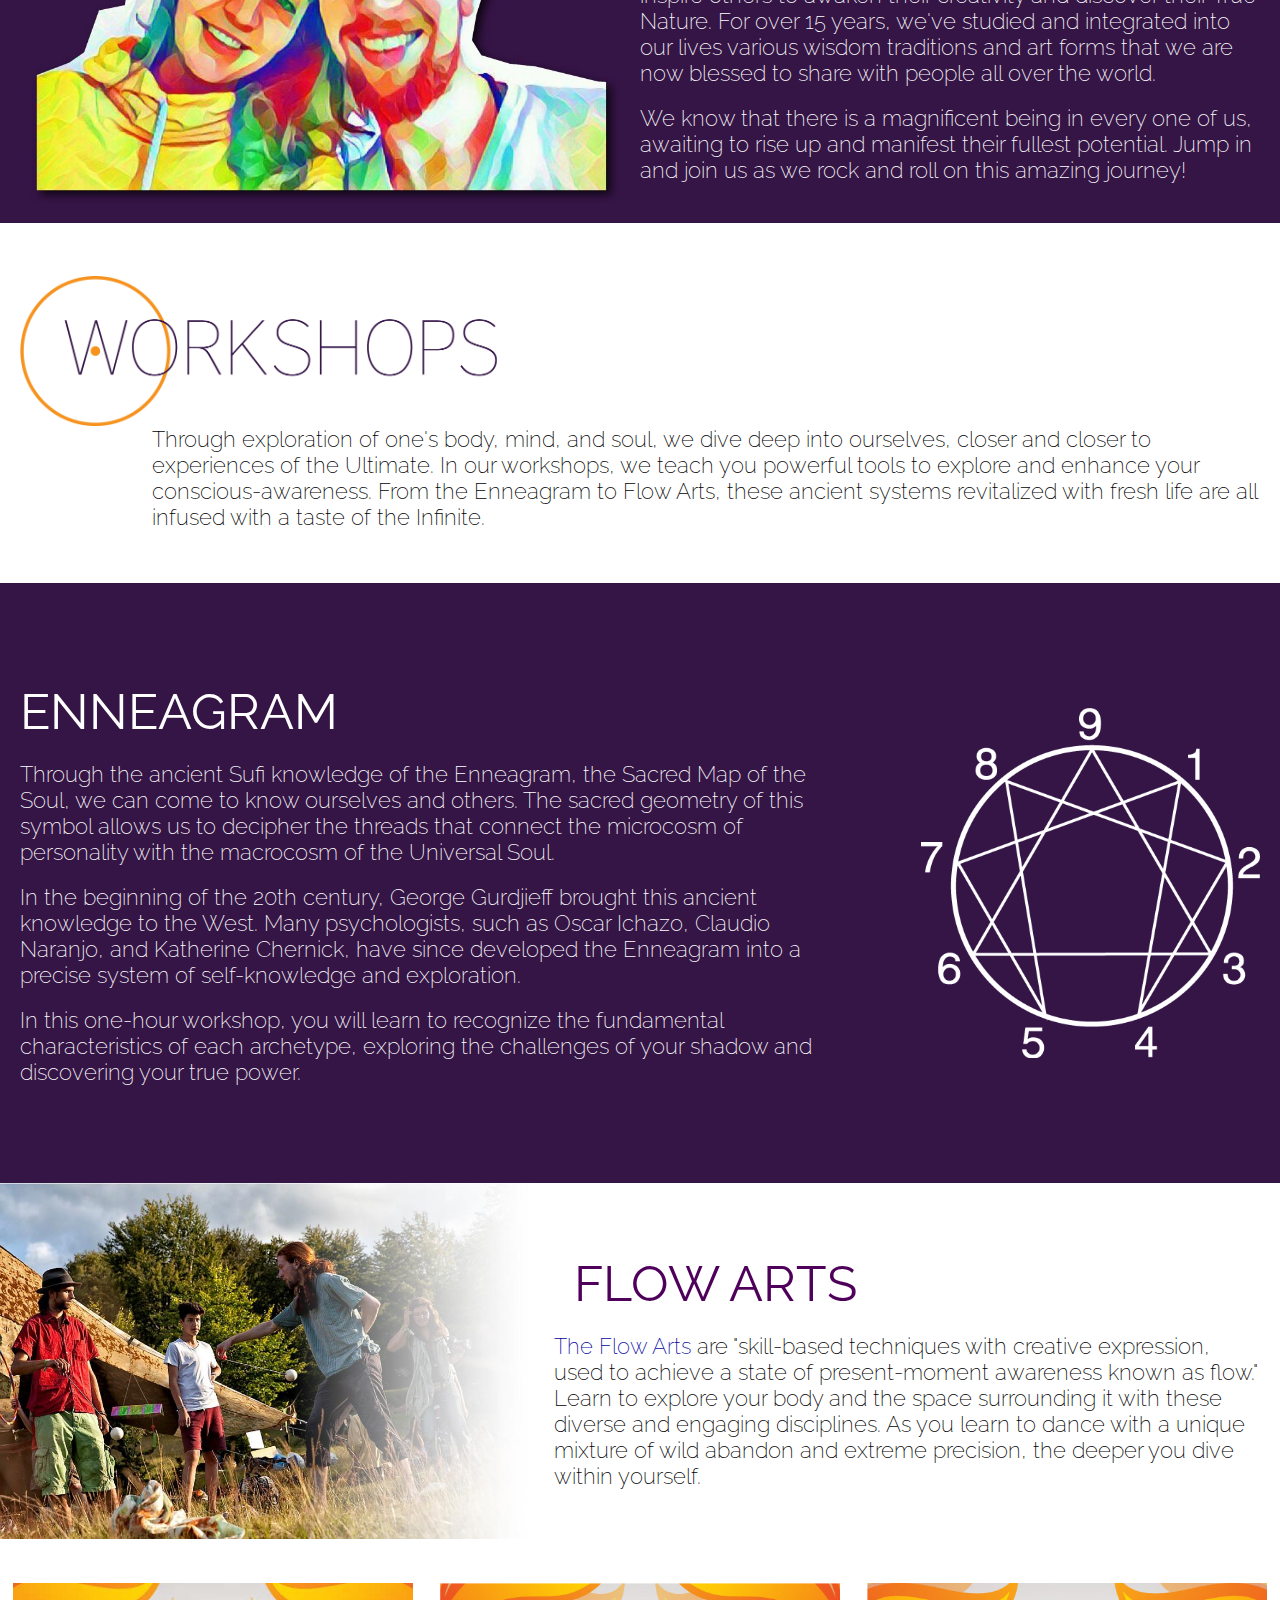
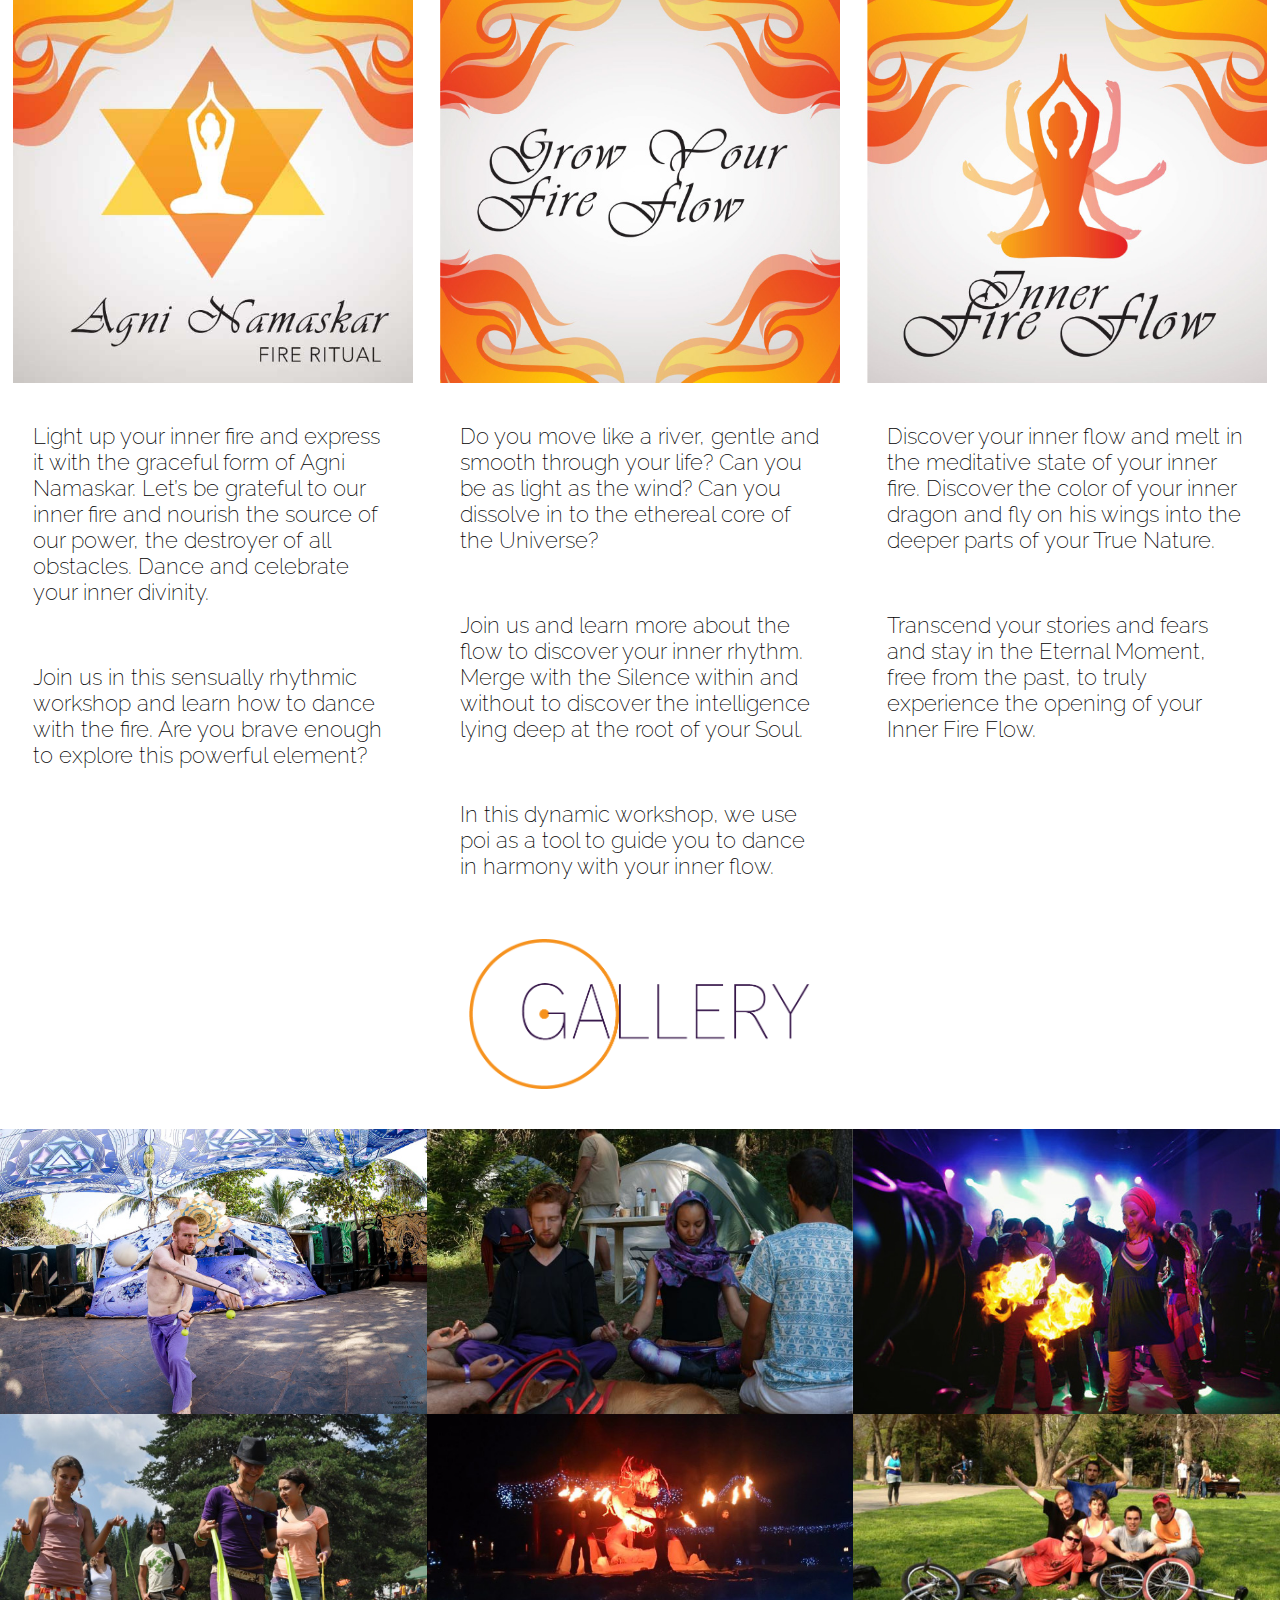
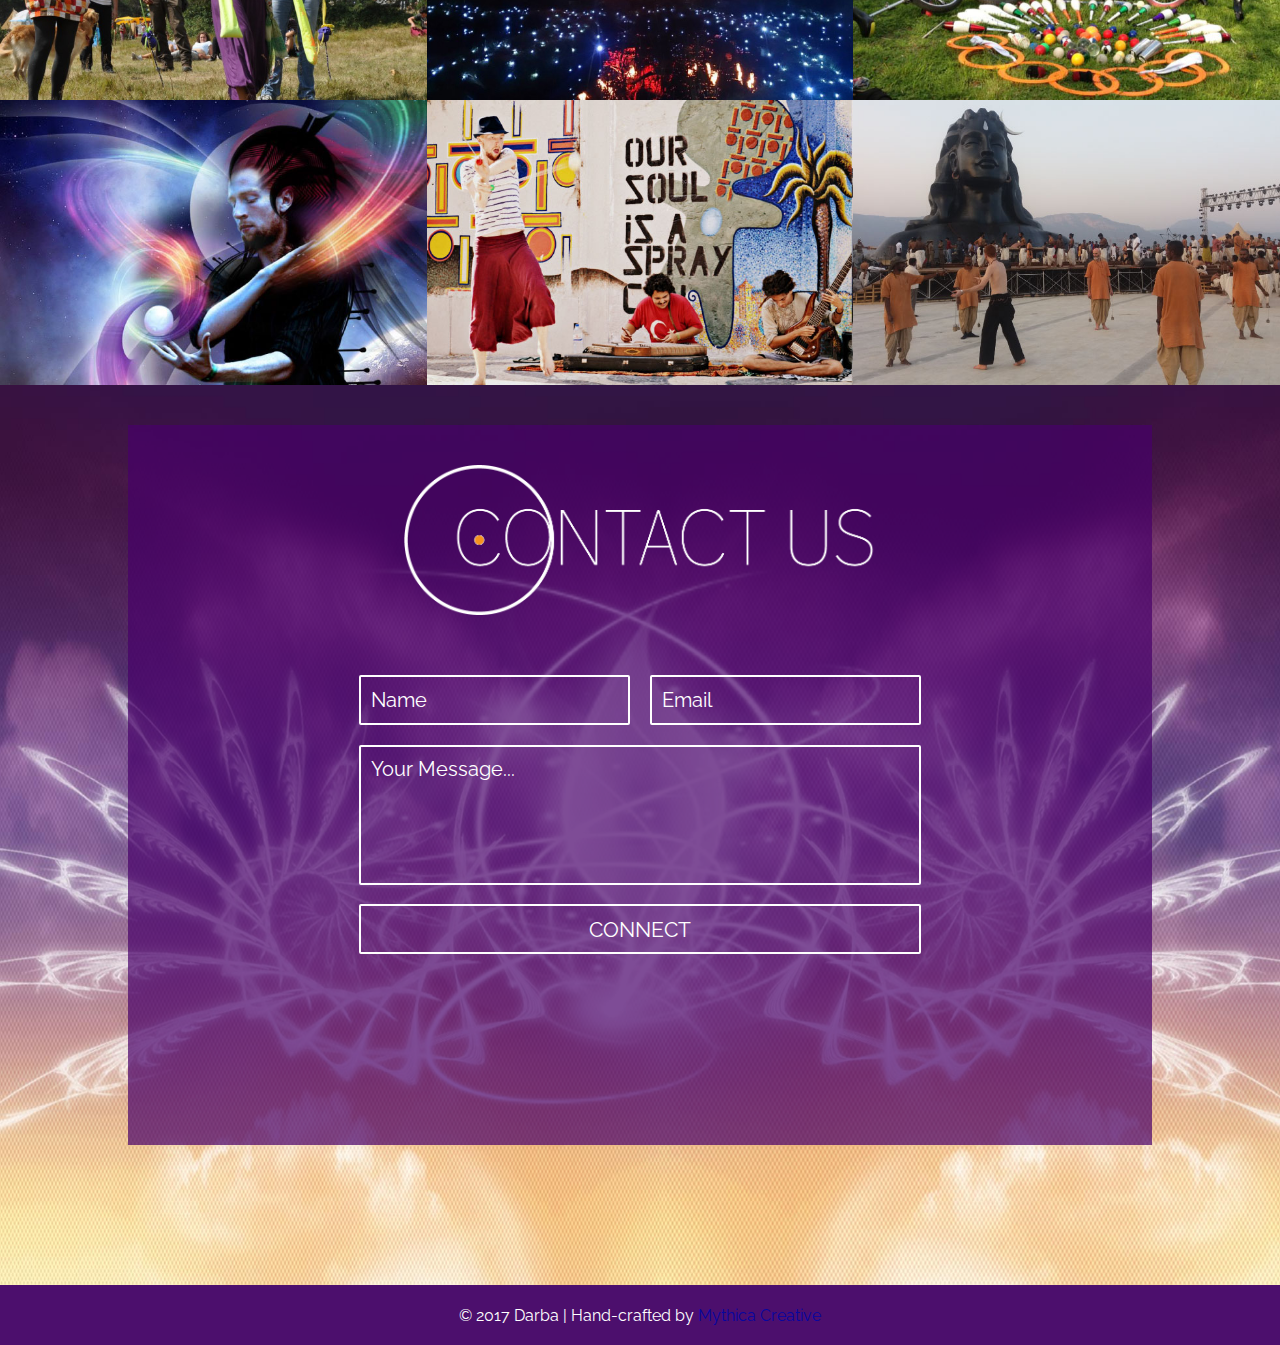
==== commit fb039a00: "Add html form validation" ====
--- a/index.html
+++ b/index.html
@@ -29,7 +29,9 @@
     <nav>
       <ul>
         <li>
-          <img class="logo" src="./images/logo.png">
+          <a href="#">
+            <img class="logo" src="./images/logo.png">
+          </a>
         </li>
         <li class="nav-link desktop">
           <a href="#manifesto">MANIFESTO</a>
@@ -170,9 +172,9 @@
         <form name="contact" class="contact-form" action="./thank-you.html" netlify>
           <div class="contact-info">
             <label class="visually-hidden" for="name">Name</label>
-            <input type="text" name="name" id="name" placeholder="Name" />
+            <input type="text" name="name" id="name" placeholder="Name" required />
             <label class="visually-hidden" for="email">Email</label>
-            <input type="email" name="email" id="email" placeholder="Email" />
+            <input type="email" name="email" id="email" placeholder="Email" required />
           </div>
           <label class="visually-hidden" for="message">Message</label>
           <textarea id="message" placeholder="Your Message..." name="message"></textarea>
@@ -184,8 +186,9 @@
 
   <footer>
     <span>
-      © 2017 Darba Organization | Hand-crafted by <a href="http://mythicacreative.com" target="_blank"> Mythica Creative</a>
+      © 2017 Darba | Hand-crafted by <a href="http://mythicacreative.com" target="_blank"> Mythica Creative</a>
     </span>
   </footer>
+
 </body>
 </html>
--- a/index.css
+++ b/index.css
@@ -31,6 +31,11 @@
 h2 {
   font-size: 50px;
   font-weight: 400;
+}
+
+h3 {
+  font-size: 36px;
+  font-weight: 200;
 }
 
 p {
@@ -143,7 +148,7 @@
 
 .manifesto-content {
   height: 400px;
-  padding: 240px;
+  padding: 90px;
   display: flex;
   flex-direction: column;
   flex-wrap: nowrap;
@@ -191,11 +196,11 @@
 
 .workshops-content {
   height: 360px;
-  display: flex;
-  flex-direction: column;
-  justify-content: center;
-  align-items: center;
-  padding: 260px;
+  padding: 90px;
+  display: flex;
+  flex-direction: column;
+  justify-content: center;
+  align-items: center;
 }
 
 .workshops-content p {
@@ -429,11 +434,13 @@
   color: #fff;
   display: flex;
   align-items: center;
+  justify-content: center;
   text-align: center;
 }
 
 .thank-you-text {
-  background-color: rgba(76, 15, 109, 0.45)
+  background-color: rgba(76, 15, 109, 0.45);
+  padding: 20px;
 }
 
 
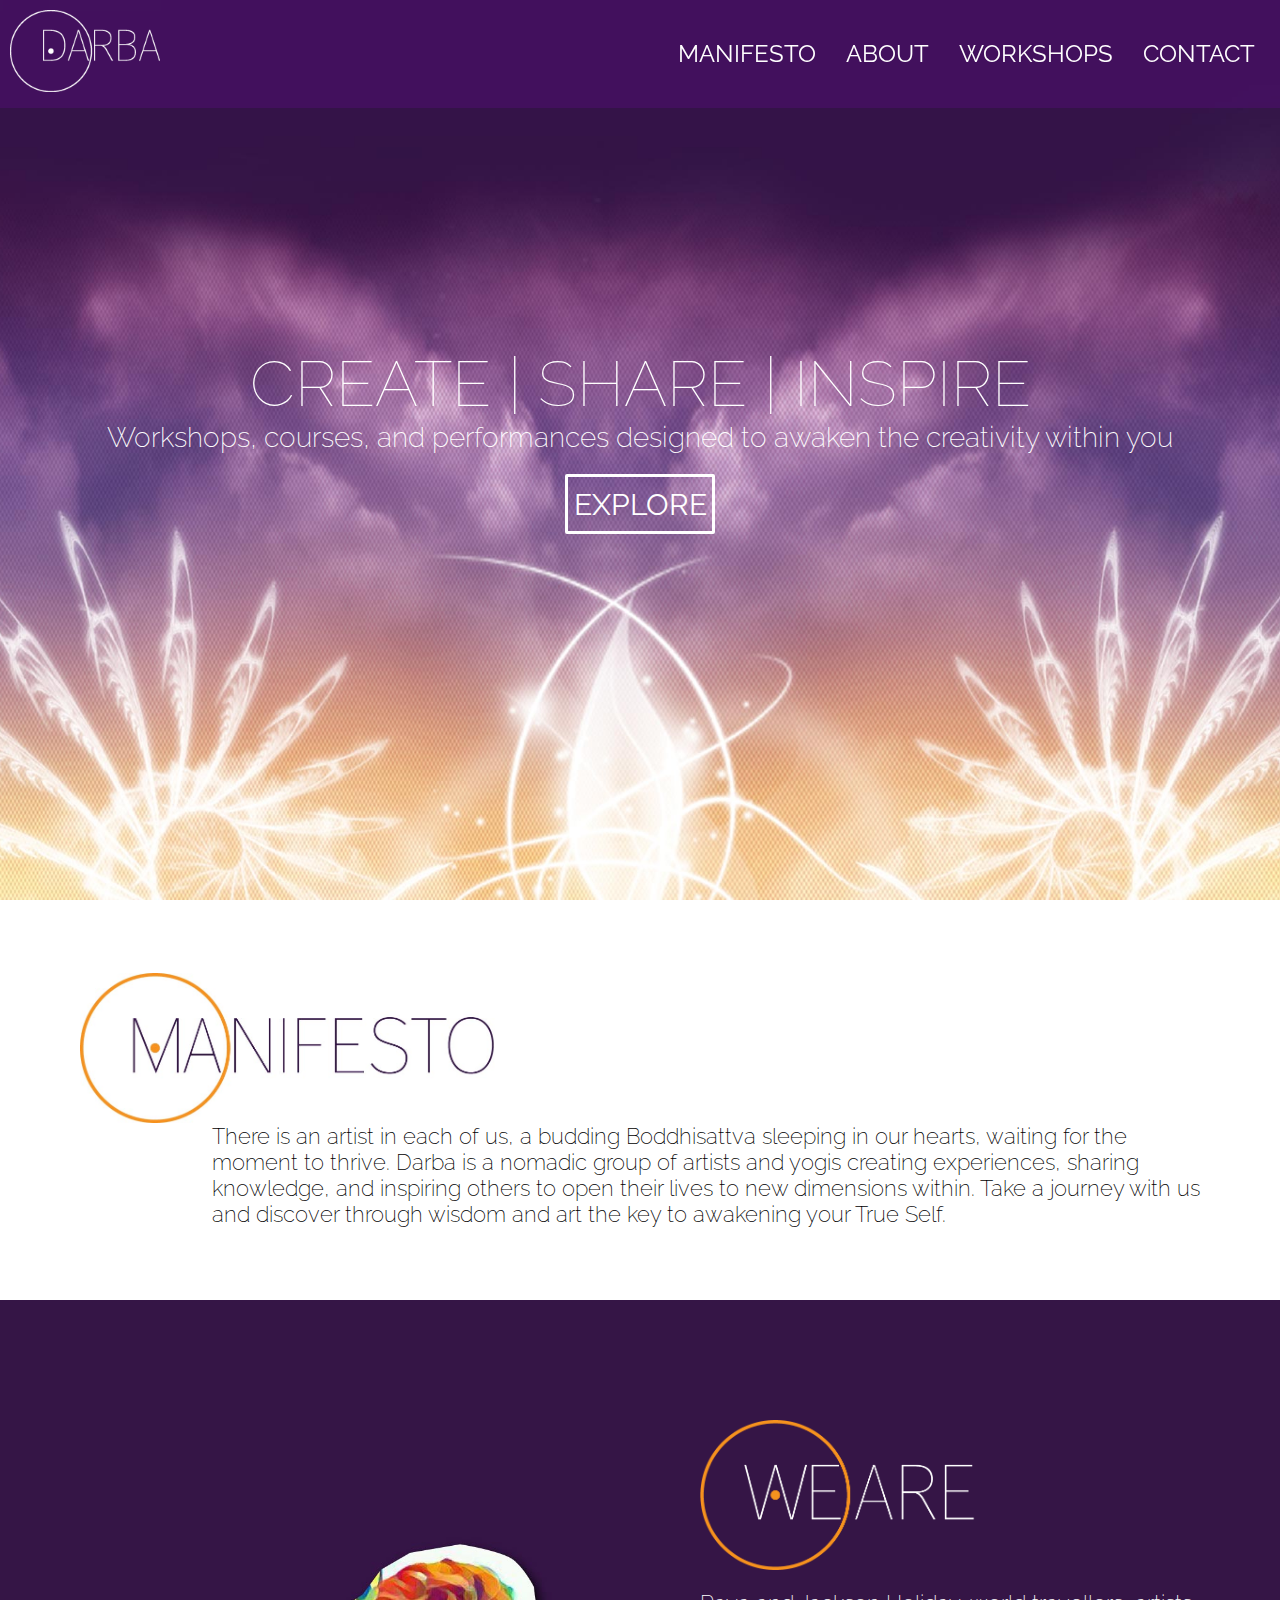
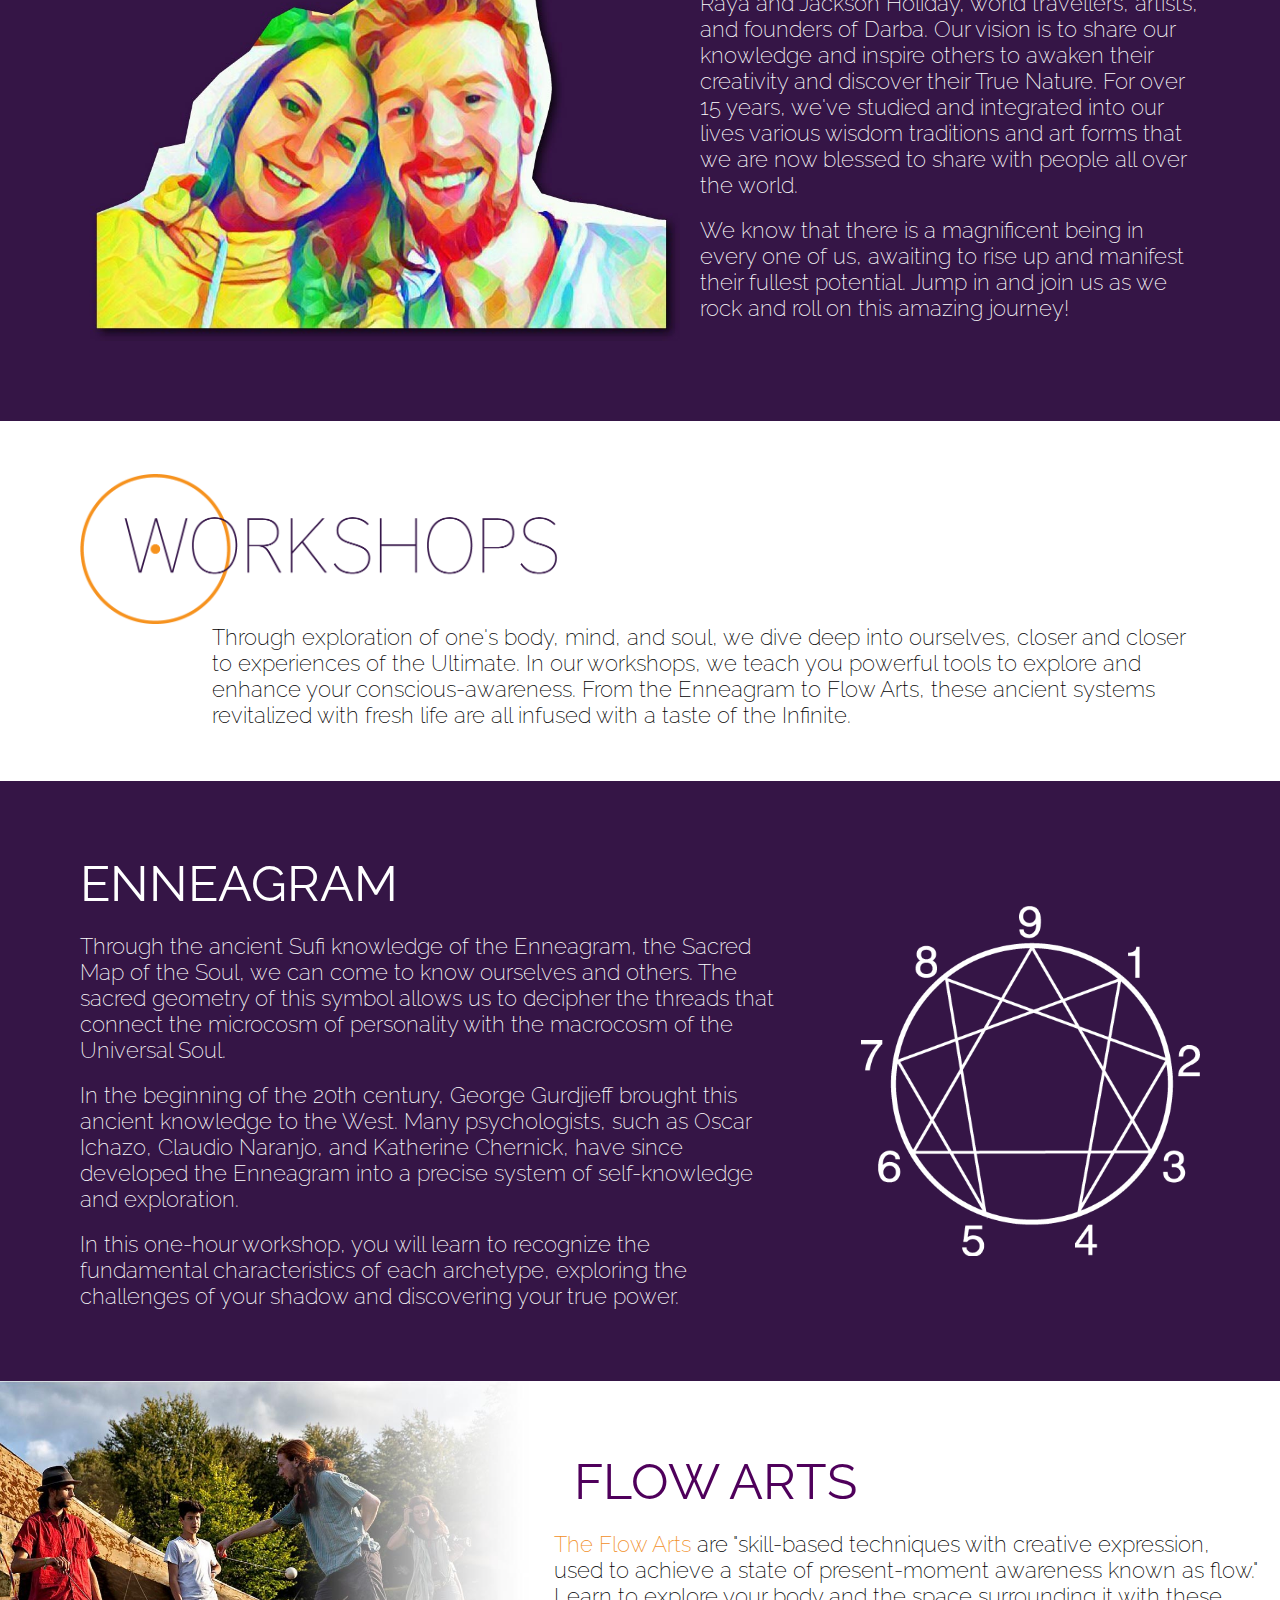
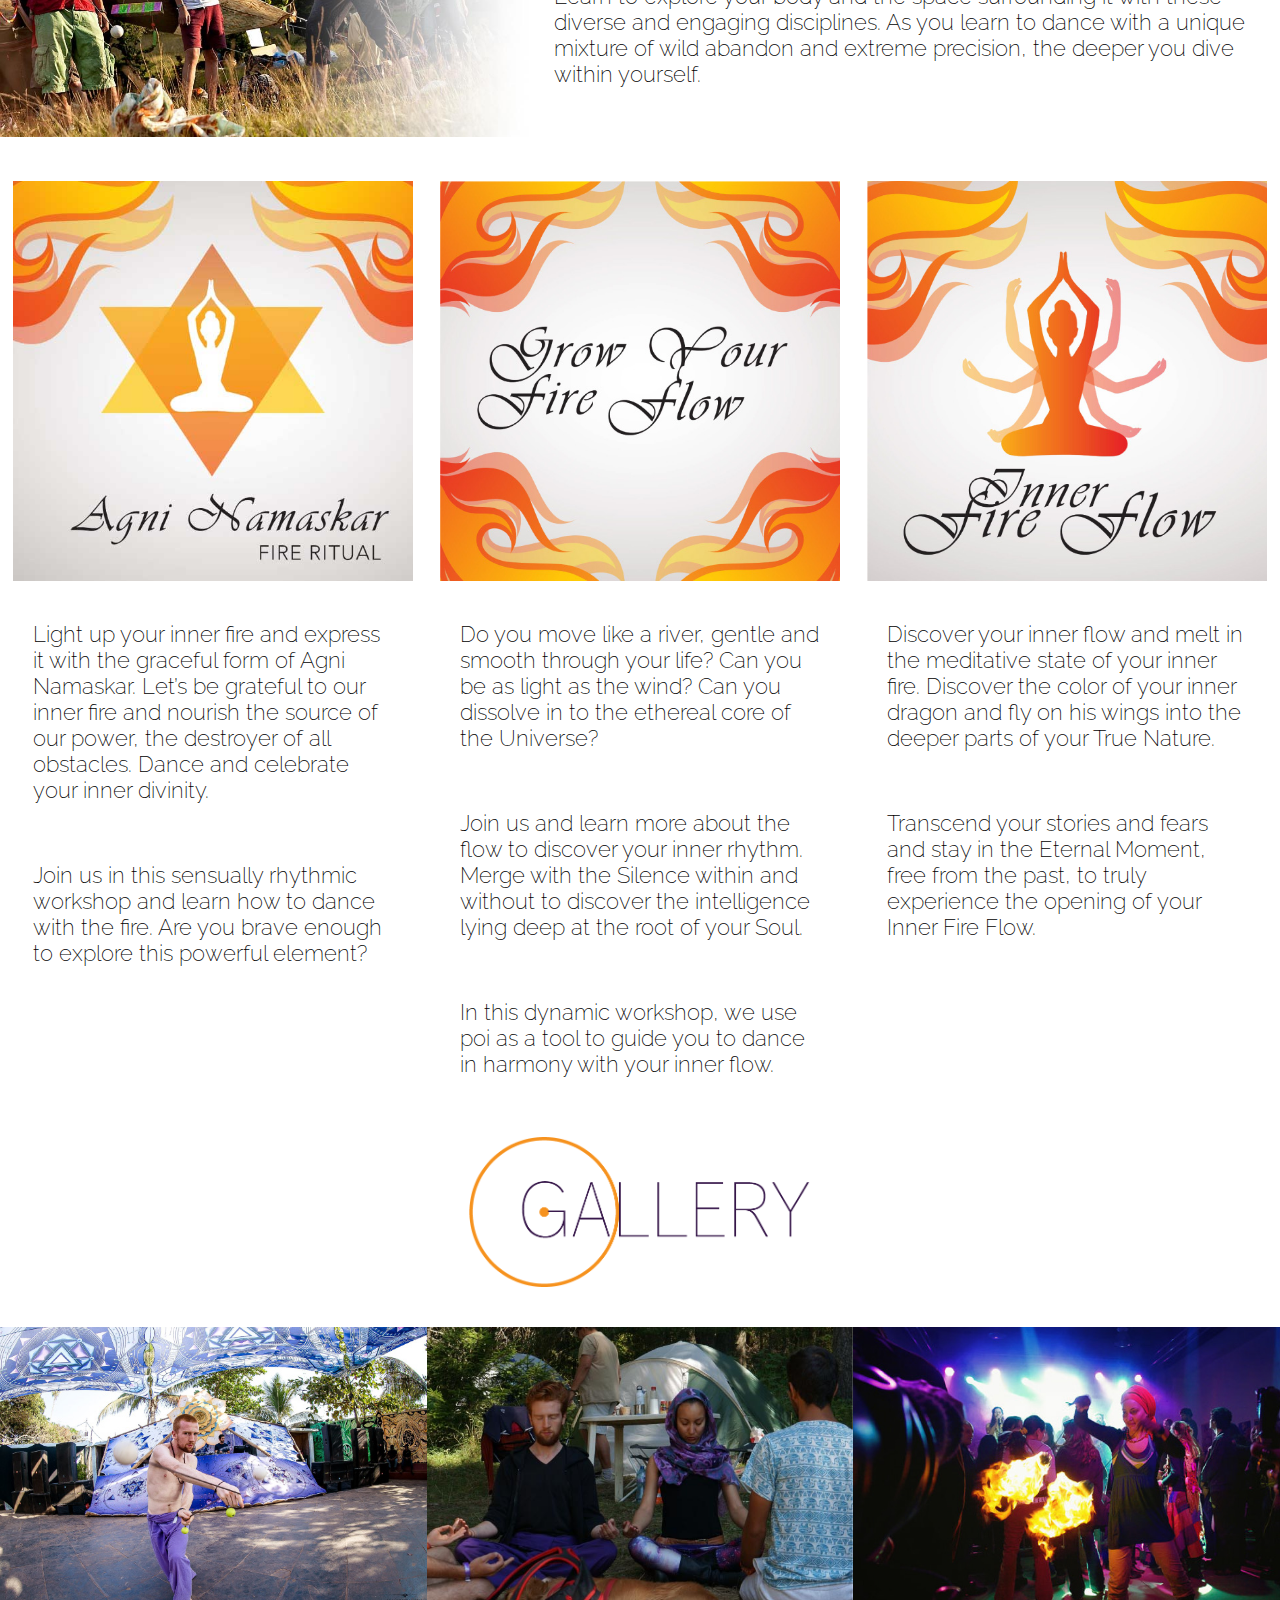
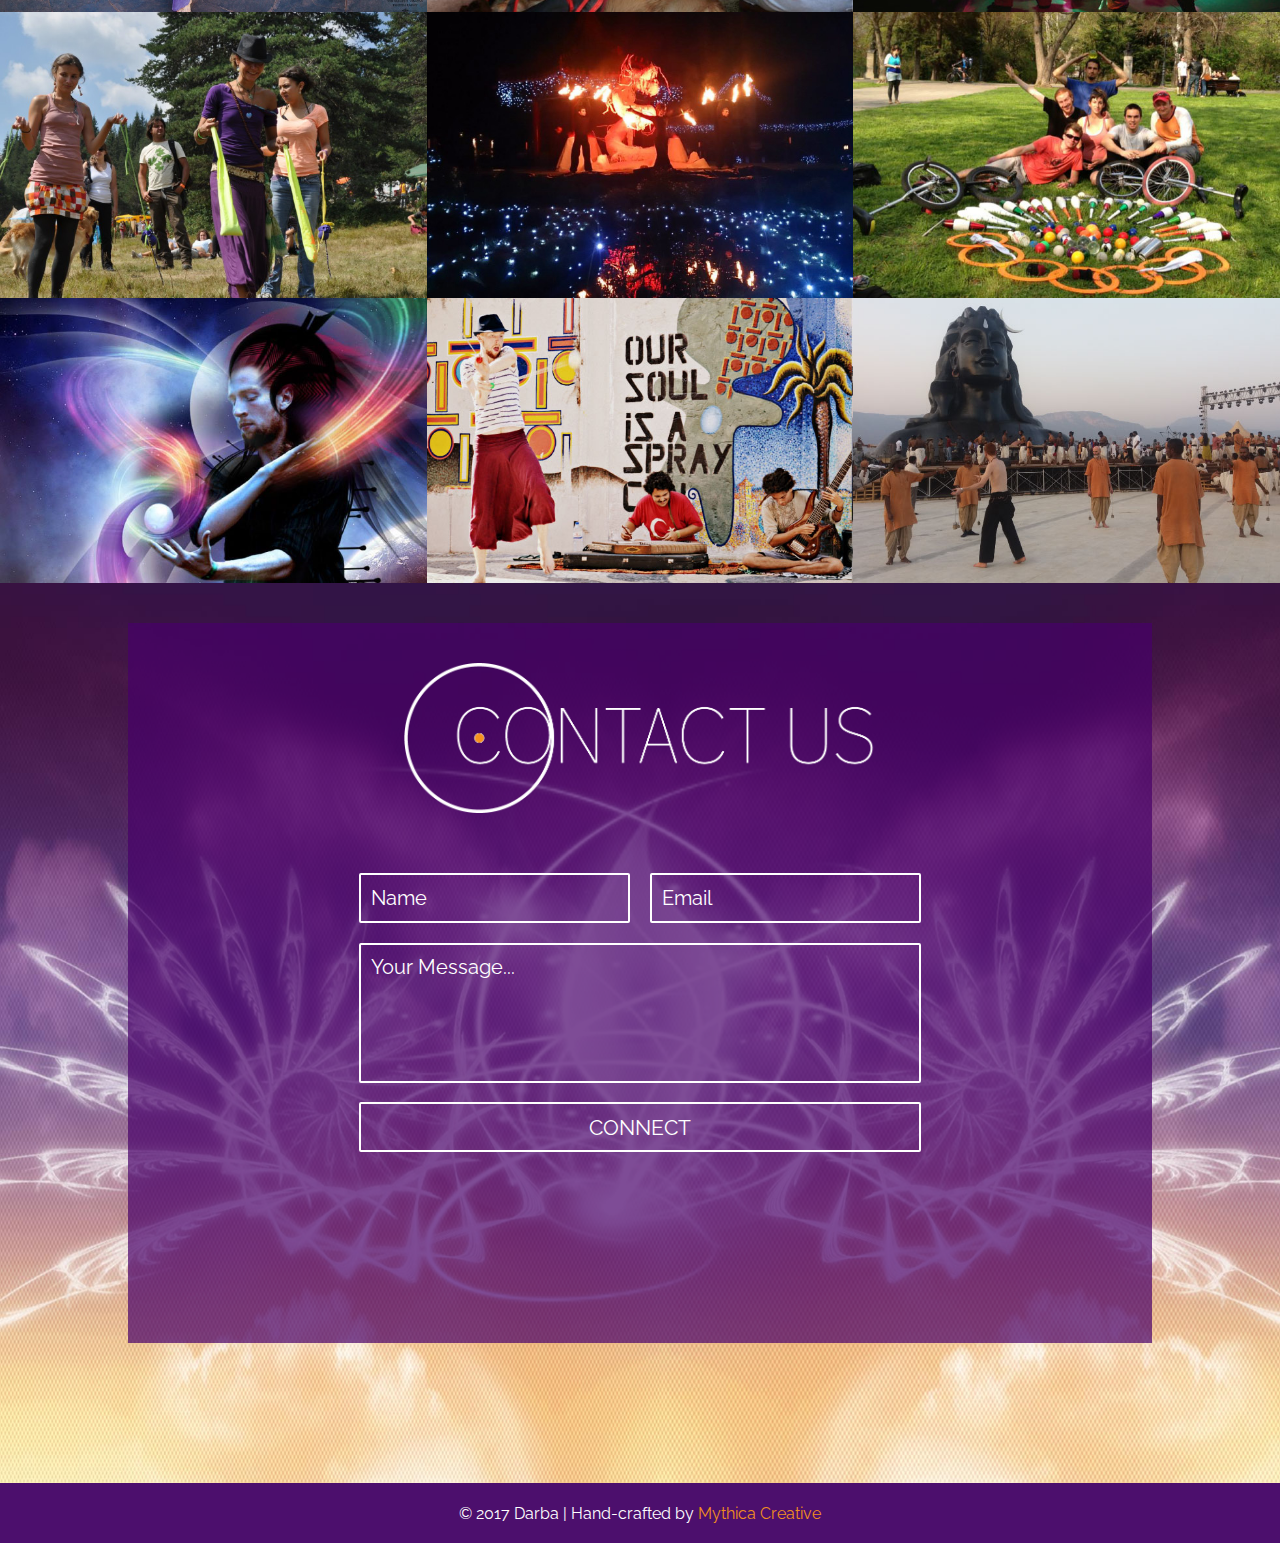
==== commit 99124f36: "Add subheader in welcome banner" ====
--- a/index.html
+++ b/index.html
@@ -54,6 +54,7 @@
       <div class="banner-content">
         <h1 class="desktop">CREATE | SHARE | INSPIRE</h1>
         <h1 class="mobile">CREATE SHARE INSPIRE</h1>
+        <h4>Workshops, courses, and performances designed to awaken the creativity within you</h4>
         <button class="explore-button">
           <a href="#manifesto">EXPLORE</a>
         </button>
--- a/index.css
+++ b/index.css
@@ -16,11 +16,7 @@
 
 a {
   text-decoration: none;
-  color: #0606a0;
-}
-
-a:visited {
-  color: #4f005b;
+  color: #f18e1e;
 }
 
 h1 {
@@ -38,9 +34,15 @@
   font-weight: 200;
 }
 
+h4 {
+  font-size: 28px;
+  font-weight: 200;
+}
+
 p {
   font-size: 22px;
   font-weight: 200;
+  max-width: 1000px;
 }
 
 .content-header {
@@ -88,6 +90,10 @@
   line-height: 50px;
   height: 50px;
   margin: 0px 15px;
+}
+
+.nav-link a:hover {
+  color: #f18e1e;
 }
 
 .logo {
@@ -129,12 +135,13 @@
   border-radius: 2px;
   background-color: rgba(255,255,255,0);
   margin: 20px;
+  cursor: pointer;
 }
 
 .banner-content button:hover {
-  background-color: rgba(71, 0, 106, 0.7);
+  background-color: rgba(241, 142, 30, 0.8);
   border: none;
-  transition: all .3s
+  transition: all .1s;
 }
 
 .banner-content button a {
@@ -394,10 +401,9 @@
 }
 
 .contact-form button:hover {
-  background-color: rgba(71, 0, 106, 0.7);
-  transition: all .3s
-  color: #fff;
+  background-color: rgba(241, 142, 30, 0.8);
   border: none;
+  transition: all .1s;
 }
 
 footer {
@@ -452,7 +458,7 @@
 
 @media only screen and (max-width: 1360px) and (min-width: 980px) {
   .content-section {
-    padding: 20px;
+    padding: 80px;
   }
 
   .about-content {
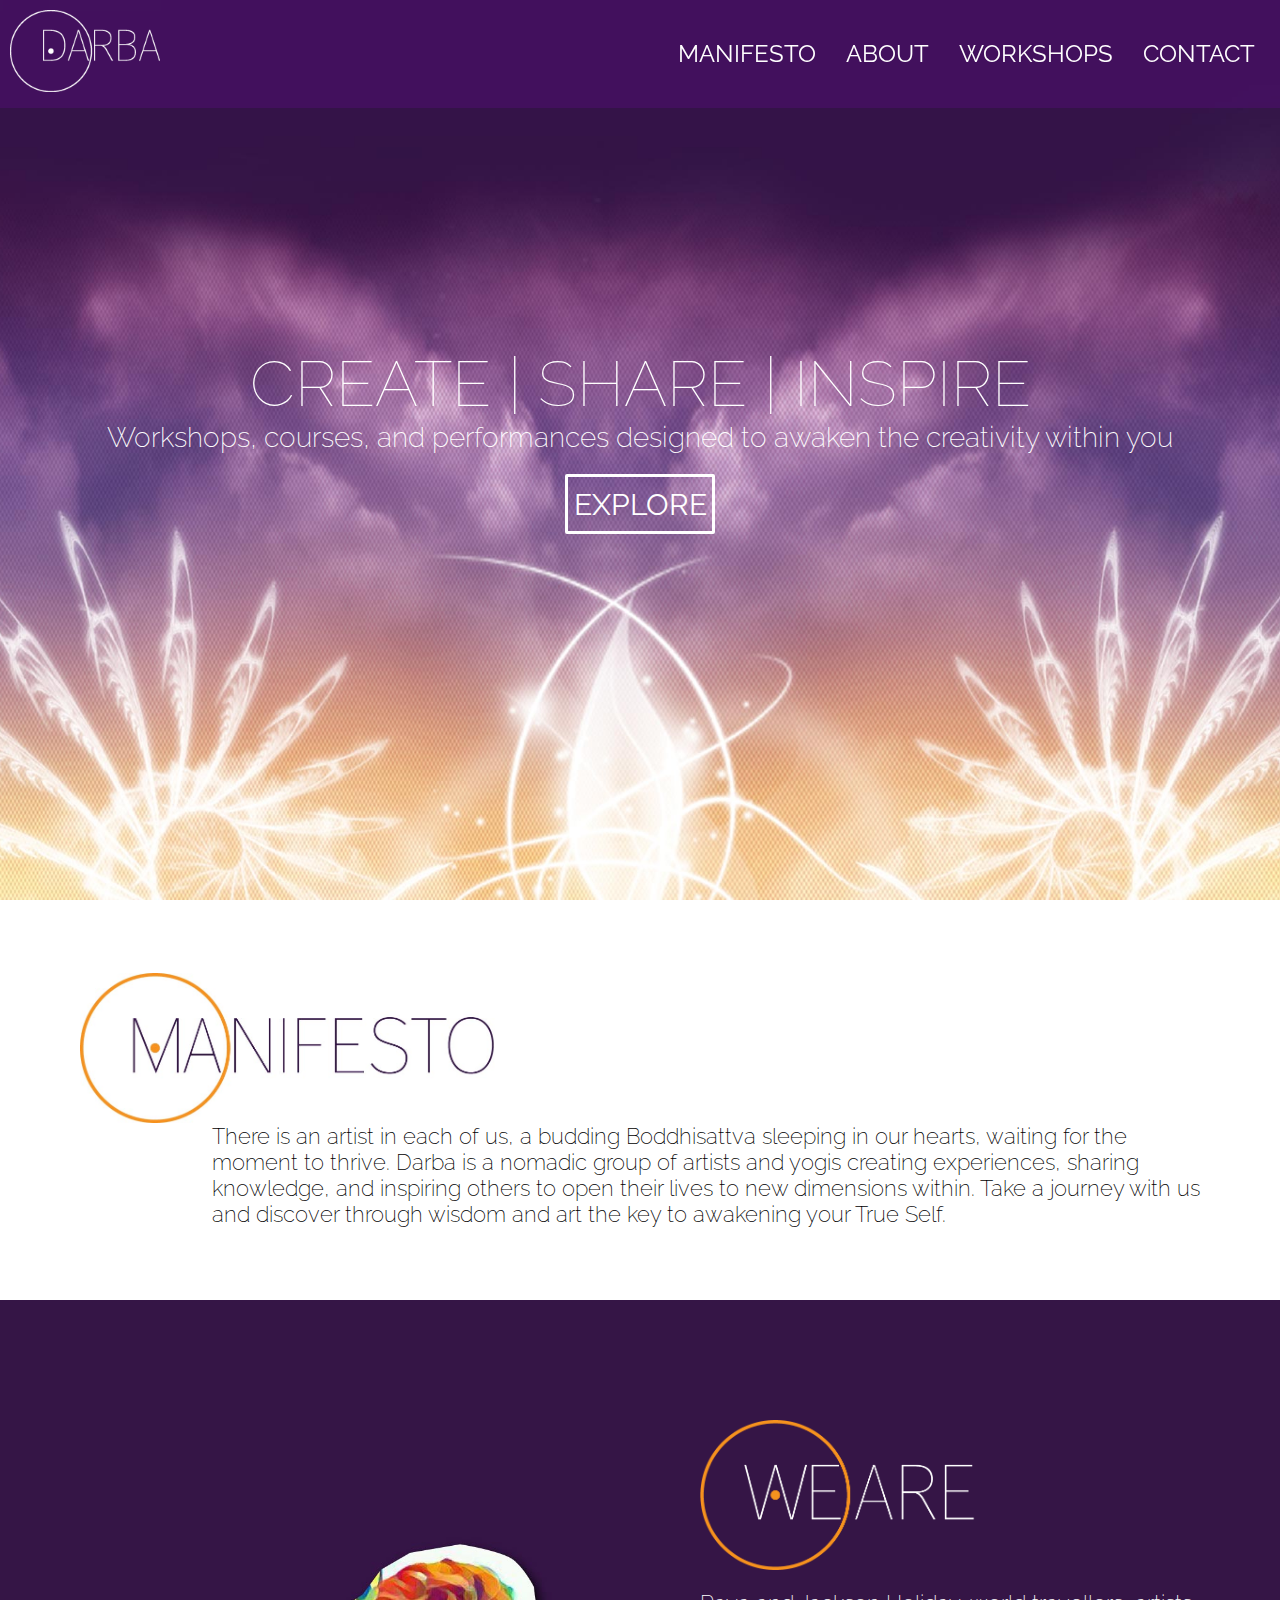
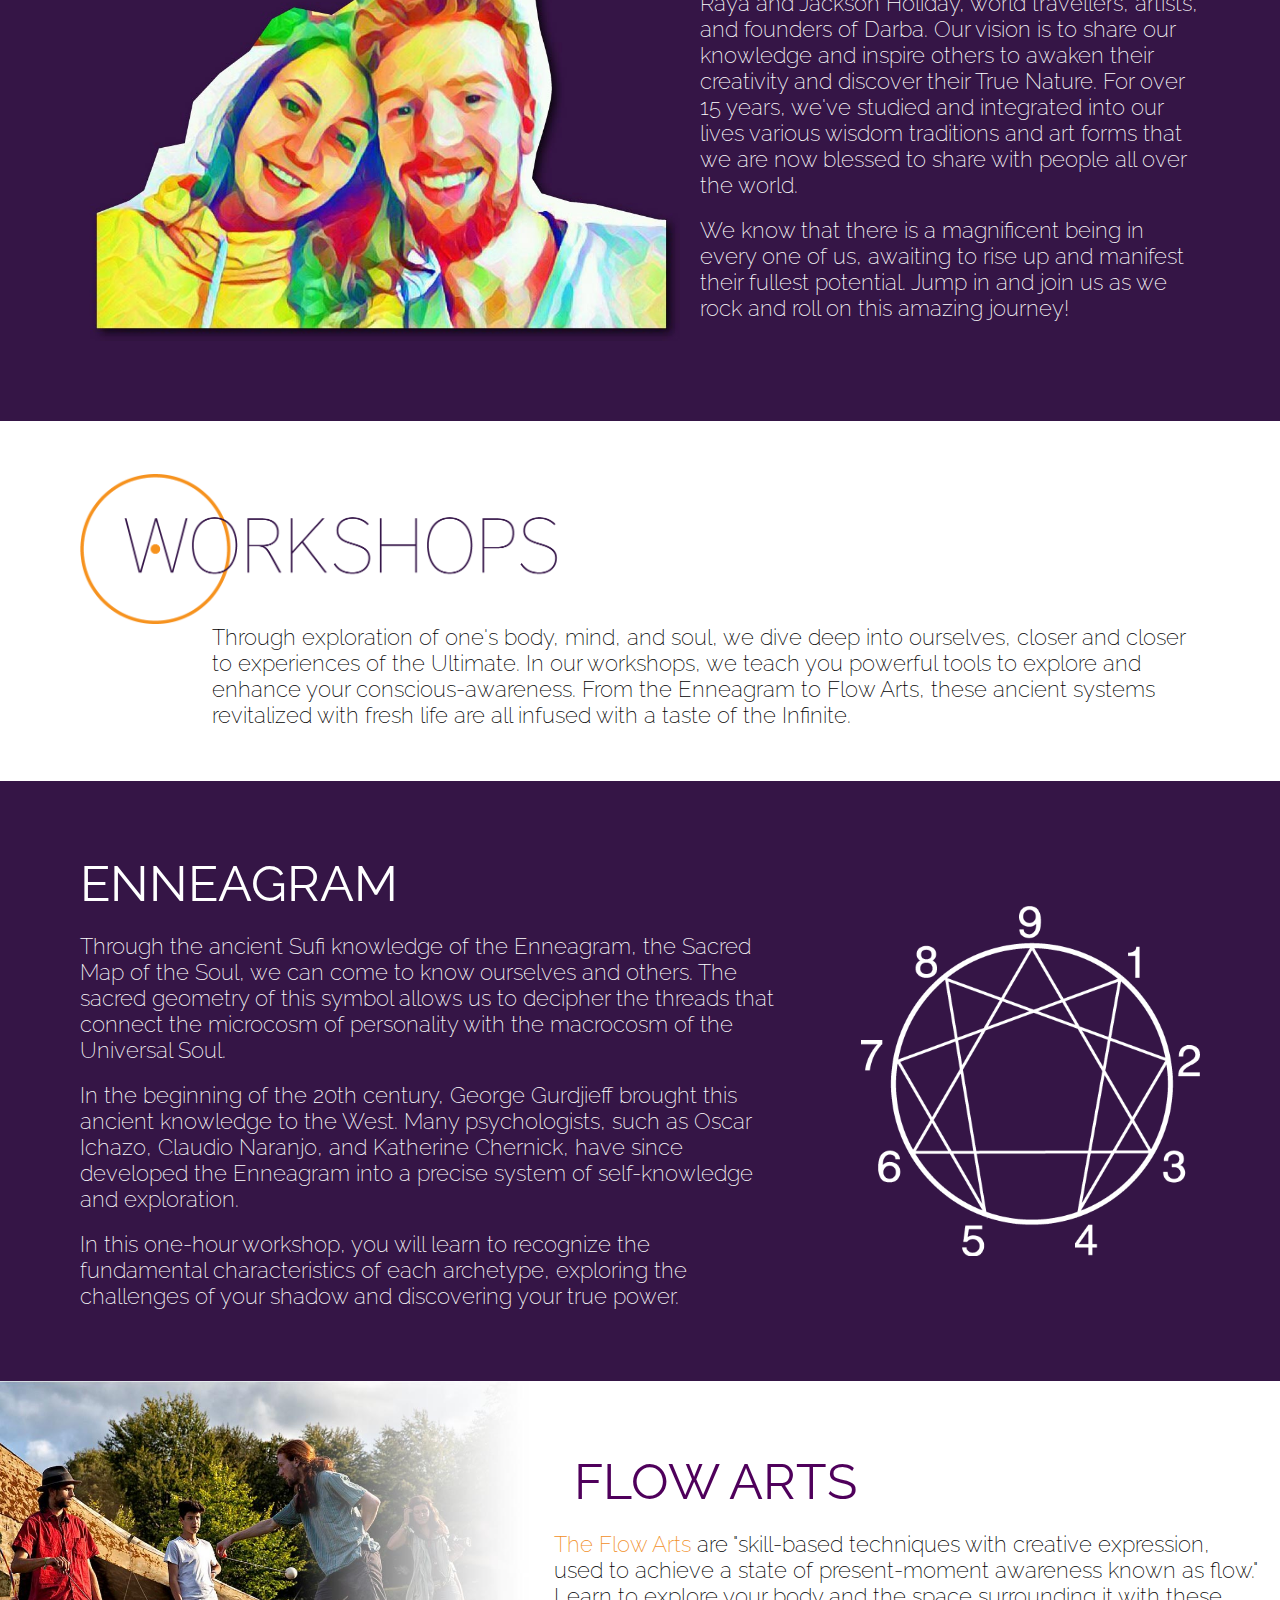
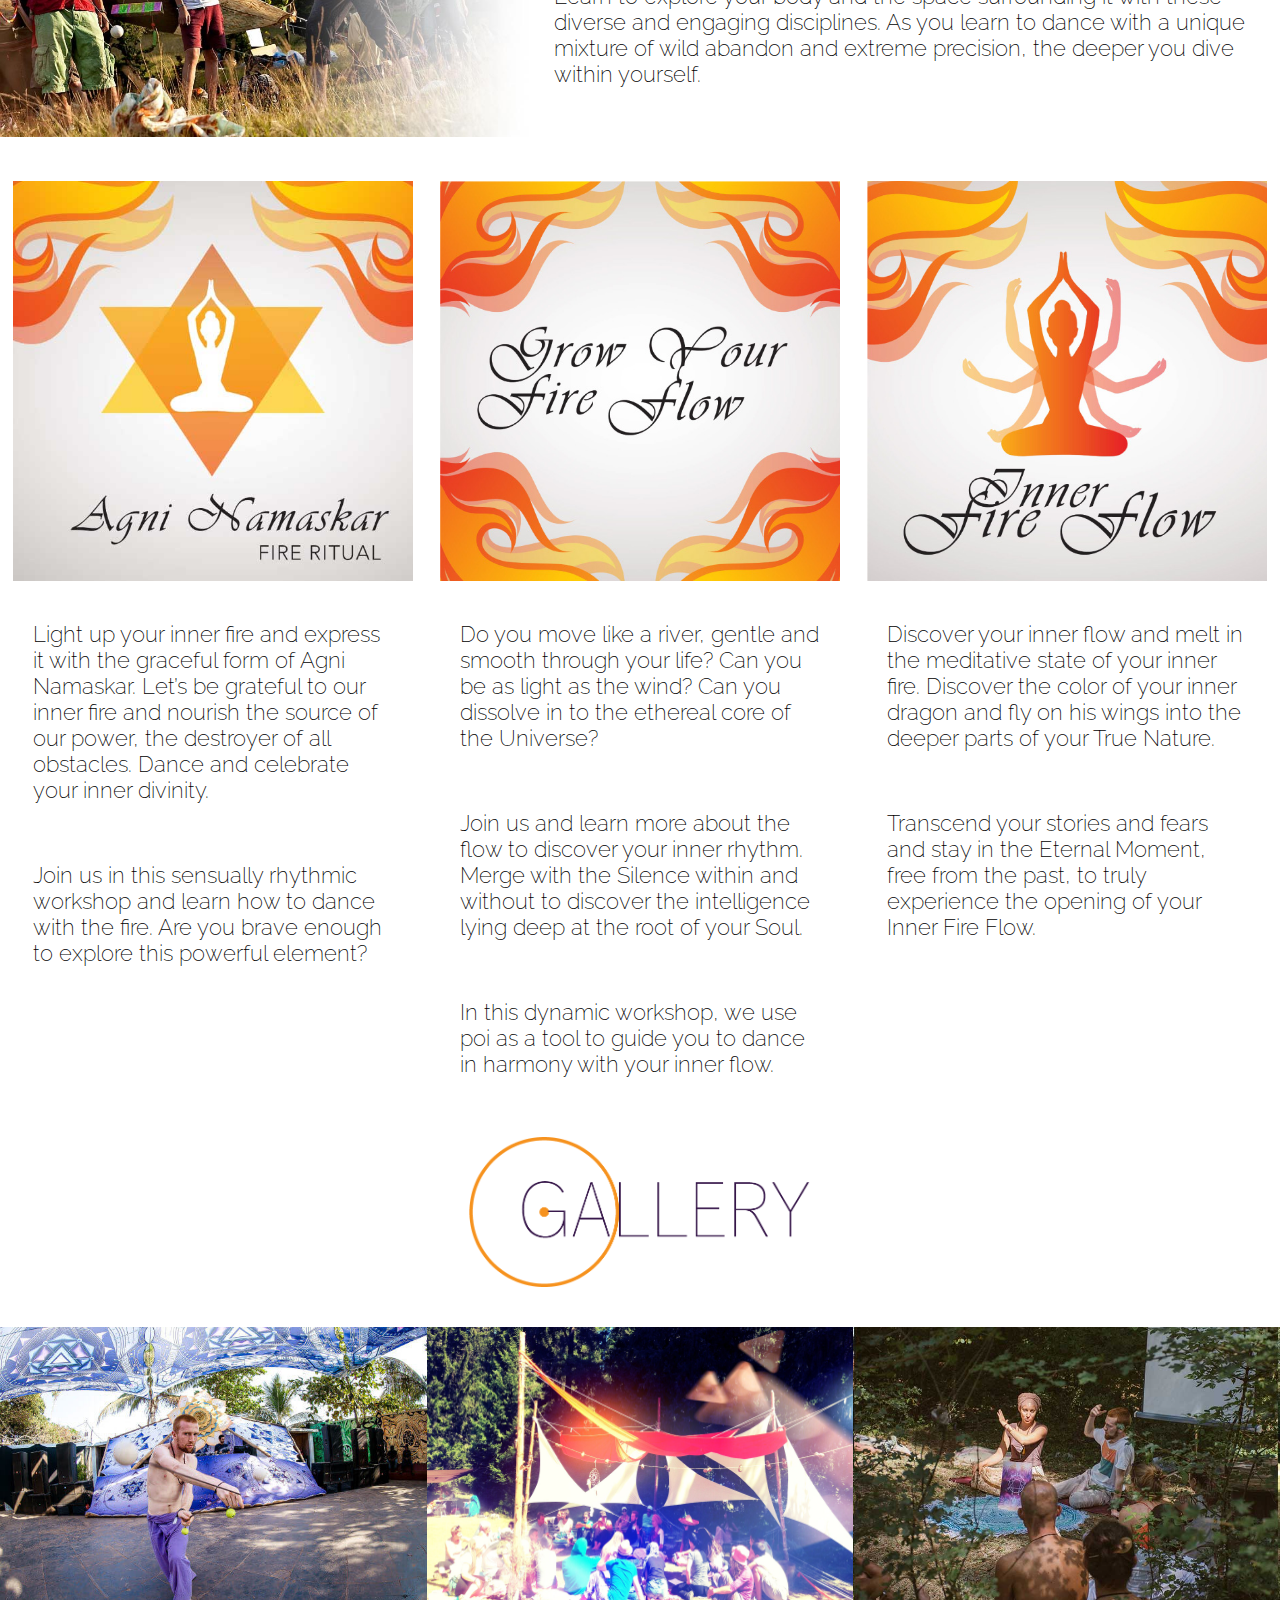
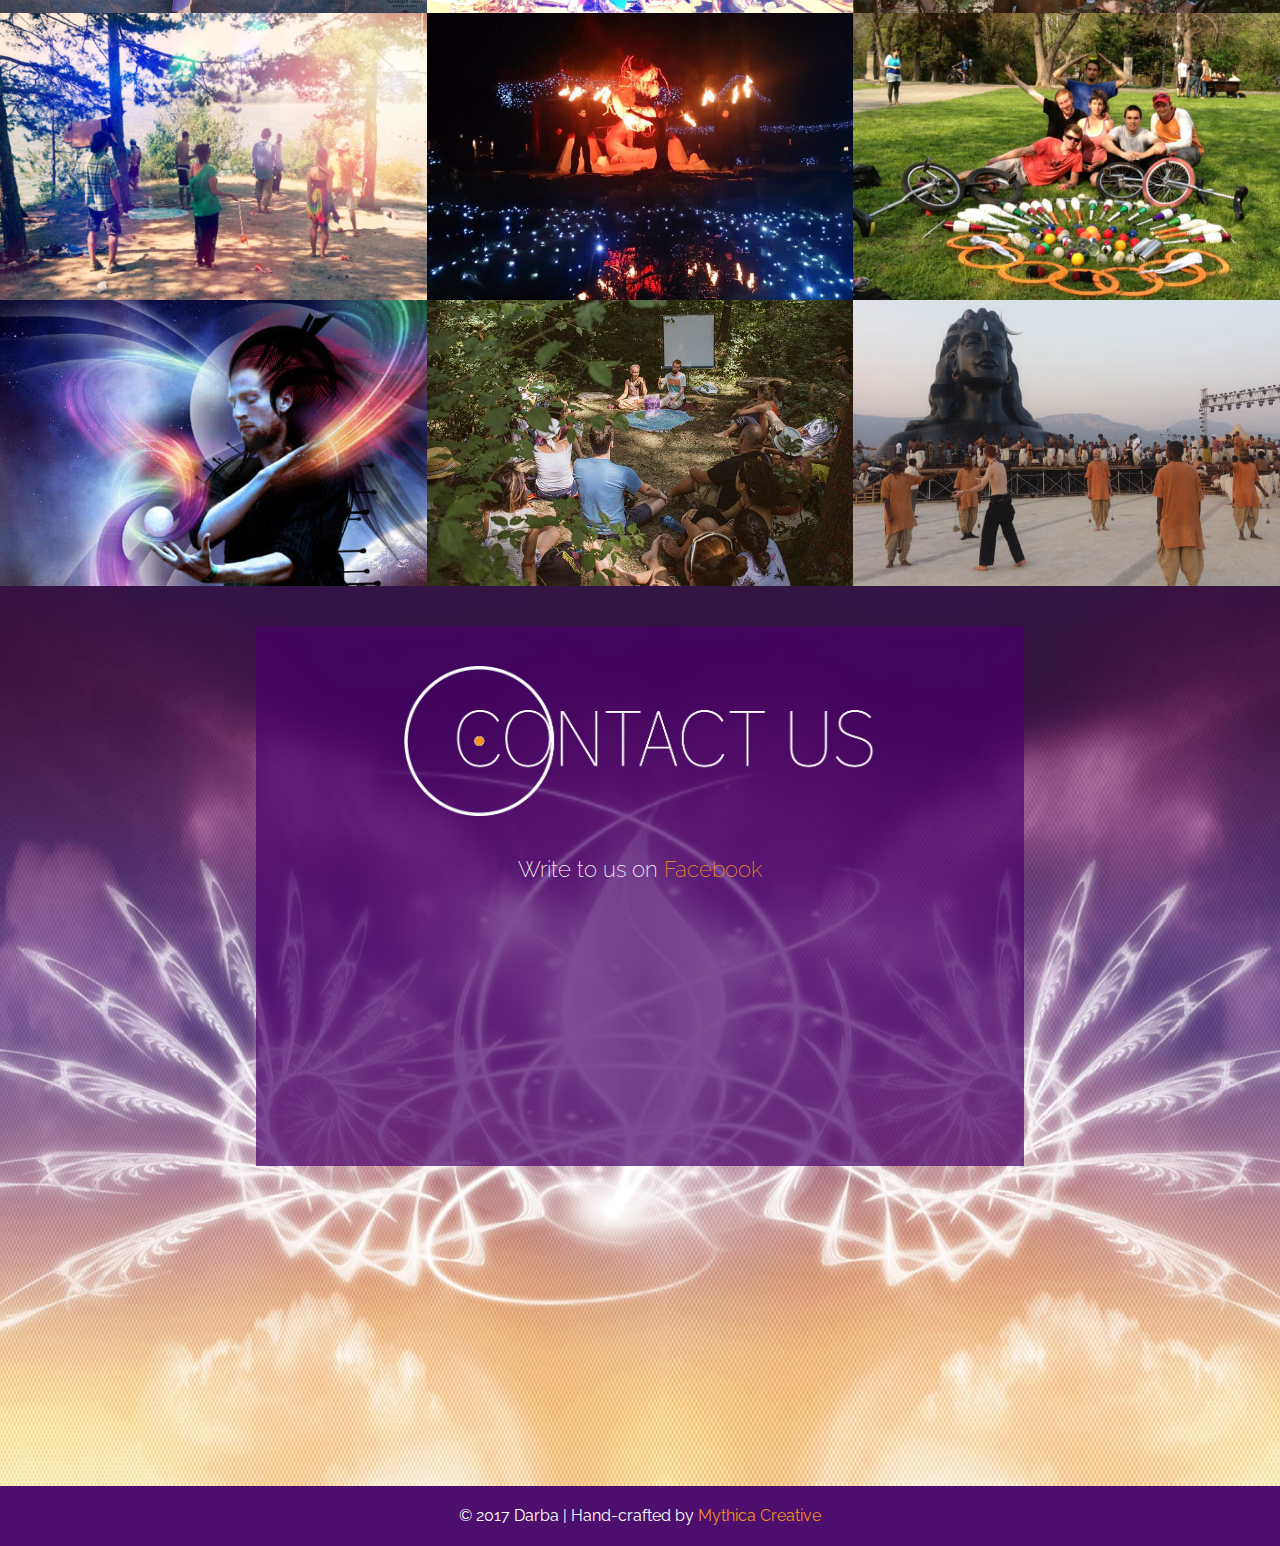
==== commit c06e30ca: "chore: remove contact form" ====
--- a/index.html
+++ b/index.html
@@ -55,9 +55,11 @@
         <h1 class="desktop">CREATE | SHARE | INSPIRE</h1>
         <h1 class="mobile">CREATE SHARE INSPIRE</h1>
         <h4>Workshops, courses, and performances designed to awaken the creativity within you</h4>
-        <button class="explore-button">
-          <a href="#manifesto">EXPLORE</a>
-        </button>
+        <a href="#manifesto">
+          <button class="explore-button">
+            EXPLORE
+          </button>
+        </a>
       </div>
     </div>
 
@@ -170,18 +172,7 @@
     <div class="contact" id="contact">
       <div class="contact-content">
         <img class="content-header contact-header" src="./images/contact-us.png">
-        <form name="contact" class="contact-form" action="./thank-you.html" netlify>
-          <div class="contact-info">
-            <label class="visually-hidden" for="name">Name</label>
-            <input type="text" name="name" id="name" placeholder="Name" required />
-            <label class="visually-hidden" for="email">Email</label>
-            <input type="email" name="email" id="email" placeholder="Email" required />
-          </div>
-          <label class="visually-hidden" for="message">Message</label>
-          <textarea id="message" placeholder="Your Message..." name="message"></textarea>
-          <br />
-          <button type="submit">CONNECT</button>
-        </form>
+        <p>Write to us on <a href="https://facebook.com/Darba777">Facebook</a></p>
     </div>
   </main>
 
--- a/index.css
+++ b/index.css
@@ -5,12 +5,23 @@
   font-family: Raleway;
 }
 
-html, body, nav, ul, li, a, h1, h2, h3, h4, p {
+html,
+body,
+nav,
+ul,
+li,
+a,
+h1,
+h2,
+h3,
+h4,
+p {
   margin: 0;
   padding: 0;
 }
 
-html, body {
+html,
+body {
   height: 100%;
 }
 
@@ -48,7 +59,6 @@
 .content-header {
   height: 150px;
 }
-
 
 /* Header */
 
@@ -99,7 +109,6 @@
 .logo {
   width: 150px;
 }
-
 
 /* Top Banner */
 
@@ -133,7 +142,7 @@
   width: 150px;
   border: 3px solid white;
   border-radius: 2px;
-  background-color: rgba(255,255,255,0);
+  background-color: rgba(255, 255, 255, 0);
   margin: 20px;
   cursor: pointer;
 }
@@ -141,15 +150,14 @@
 .banner-content button:hover {
   background-color: rgba(241, 142, 30, 0.8);
   border: none;
-  transition: all .1s;
-}
-
-.banner-content button a {
+  transition: all 0.1s;
+}
+
+.banner-content a button {
   color: #fff;
   font-size: 30px;
   font-weight: 300px;
 }
-
 
 /* Manifesto */
 
@@ -163,13 +171,12 @@
 }
 
 .manifesto-content p {
-  margin: 0 0 0 132px
+  margin: 0 0 0 132px;
 }
 
 .manifesto-header {
   align-self: flex-start;
 }
-
 
 /* About */
 
@@ -214,11 +221,9 @@
   margin: 0 0 0 132px;
 }
 
-
 .workshops-header {
   margin-right: auto;
 }
-
 
 /* Enneagram */
 
@@ -240,7 +245,6 @@
   margin-left: 80px;
 }
 
-
 /* Flow Arts */
 
 .flow-arts-content {
@@ -264,7 +268,6 @@
   padding: 100px;
 }
 
-
 /* Fire Flow Workshops */
 
 .fire {
@@ -285,7 +288,6 @@
   margin-bottom: 20px;
 }
 
-
 /* Gallery */
 
 .gallery {
@@ -313,7 +315,6 @@
   width: 100%;
   height: 100%;
 }
-
 
 /* Contact */
 
@@ -328,8 +329,8 @@
 }
 
 .contact-content {
-  height: 80%;
-  width: 80%;
+  height: 60%;
+  width: 60%;
   background-color: rgba(71, 0, 106, 0.7);
   display: flex;
   flex-direction: column;
@@ -341,6 +342,10 @@
   margin: 40px;
 }
 
+.contact-content p {
+  color: #fff;
+}
+
 .contact-form {
   display: flex;
   flex-direction: column;
@@ -360,8 +365,9 @@
   margin-left: 10px;
 }
 
-input, textarea {
-  background-color: rgba(255,255,255,0);
+input,
+textarea {
+  background-color: rgba(255, 255, 255, 0);
   border: 2px solid white;
   border-radius: 2px;
   color: #fff;
@@ -376,7 +382,8 @@
   margin: 20px 0;
 }
 
-input::placeholder, textarea::placeholder {
+input::placeholder,
+textarea::placeholder {
   color: #fff;
   font-size: 20px;
   font-weight: 400;
@@ -393,7 +400,7 @@
   height: 50px;
   width: 100%;
   text-align: center;
-  background-color: rgba(255,255,255,0);
+  background-color: rgba(255, 255, 255, 0);
   border: 2px solid white;
   color: #fff;
   font-size: 1.3em;
@@ -403,29 +410,32 @@
 .contact-form button:hover {
   background-color: rgba(241, 142, 30, 0.8);
   border: none;
-  transition: all .1s;
+  transition: all 0.1s;
 }
 
 footer {
-    text-align: center;
-    bottom: 0;
-    padding-top: 20px;
-    padding-bottom: 20px;
-    margin: 0 auto;
-    height: 60px;
-    width: 100%;
-    color: #fff;
-    background-color: #4c0f6d;
-    display: flex;
-    flex-wrap: wrap;
-    justify-content: center;
-    align-items: center;
+  text-align: center;
+  bottom: 0;
+  padding-top: 20px;
+  padding-bottom: 20px;
+  margin: 0 auto;
+  height: 60px;
+  width: 100%;
+  color: #fff;
+  background-color: #4c0f6d;
+  display: flex;
+  flex-wrap: wrap;
+  justify-content: center;
+  align-items: center;
 }
 
 footer span a:visited {
   color: #fff;
 }
 
+footer span a:hover {
+  color: #f18e1e;
+}
 
 /* Thank You Page */
 
@@ -449,7 +459,6 @@
   padding: 20px;
 }
 
-
 /* Mobile Responsive CSS */
 
 .mobile {
@@ -470,7 +479,7 @@
   }
 
   .flow-arts-text {
-    padding: 20px
+    padding: 20px;
   }
 
   .flow-arts-text h2 {
@@ -488,18 +497,15 @@
   .fire-workshop p {
     padding: 20px;
   }
-
-}
-
+}
 
 @media only screen and (max-width: 979px) {
-
   .manifesto-content {
     padding: 20px;
   }
 
   .manifesto-content p {
-    margin: 0 0 0 100px
+    margin: 0 0 0 100px;
   }
 
   .about-content {
@@ -529,7 +535,7 @@
   }
 
   #enneagram-image {
-    margin-left: 40px
+    margin-left: 40px;
   }
 
   .flow-arts-content {
@@ -561,11 +567,9 @@
   .gallery-image {
     width: 100%;
   }
-
 }
 
 @media only screen and (max-width: 759px) {
-
   .desktop {
     display: none;
   }
@@ -574,7 +578,7 @@
     display: block;
   }
 
-  .banner{
+  .banner {
     height: 670px;
   }
 
@@ -592,7 +596,7 @@
   }
 
   .manifesto-content p {
-    margin: 0 0 0 28px
+    margin: 0 0 0 28px;
   }
 
   .about-content {
@@ -654,7 +658,6 @@
   .contact-header {
     height: 90px;
   }
-
 }
 
 /* Utility Classes */
